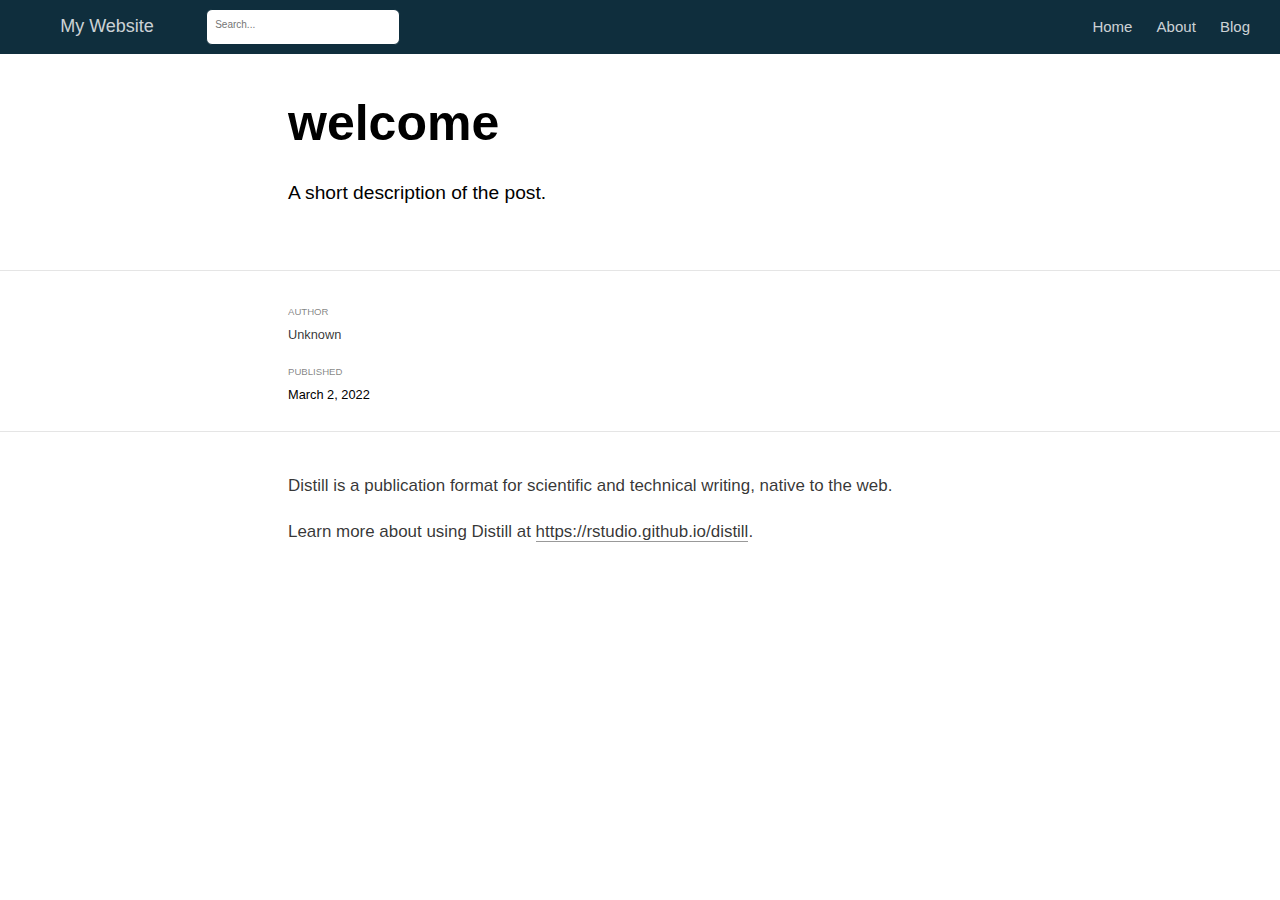
==== docs/posts/2022-03-02-welcome/index.html @ 7bece720 "Initial Commit" ====
<!DOCTYPE html>

<html xmlns="http://www.w3.org/1999/xhtml" lang="" xml:lang="">

<head>
  <meta charset="utf-8"/>
  <meta name="viewport" content="width=device-width, initial-scale=1"/>
  <meta http-equiv="X-UA-Compatible" content="IE=Edge,chrome=1"/>
  <meta name="generator" content="distill" />

  <style type="text/css">
  /* Hide doc at startup (prevent jankiness while JS renders/transforms) */
  body {
    visibility: hidden;
  }
  </style>

 <!--radix_placeholder_import_source-->
 <!--/radix_placeholder_import_source-->

<style type="text/css">code{white-space: pre;}</style>
<style type="text/css" data-origin="pandoc">
pre > code.sourceCode { white-space: pre; position: relative; }
pre > code.sourceCode > span { display: inline-block; line-height: 1.25; }
pre > code.sourceCode > span:empty { height: 1.2em; }
.sourceCode { overflow: visible; }
code.sourceCode > span { color: inherit; text-decoration: inherit; }
div.sourceCode { margin: 1em 0; }
pre.sourceCode { margin: 0; }
@media screen {
div.sourceCode { overflow: auto; }
}
@media print {
pre > code.sourceCode { white-space: pre-wrap; }
pre > code.sourceCode > span { text-indent: -5em; padding-left: 5em; }
}
pre.numberSource code
  { counter-reset: source-line 0; }
pre.numberSource code > span
  { position: relative; left: -4em; counter-increment: source-line; }
pre.numberSource code > span > a:first-child::before
  { content: counter(source-line);
    position: relative; left: -1em; text-align: right; vertical-align: baseline;
    border: none; display: inline-block;
    -webkit-touch-callout: none; -webkit-user-select: none;
    -khtml-user-select: none; -moz-user-select: none;
    -ms-user-select: none; user-select: none;
    padding: 0 4px; width: 4em;
    color: #aaaaaa;
  }
pre.numberSource { margin-left: 3em; border-left: 1px solid #aaaaaa;  padding-left: 4px; }
div.sourceCode
  {   }
@media screen {
pre > code.sourceCode > span > a:first-child::before { text-decoration: underline; }
}
code span.al { color: #ad0000; } /* Alert */
code span.an { color: #5e5e5e; } /* Annotation */
code span.at { } /* Attribute */
code span.bn { color: #ad0000; } /* BaseN */
code span.bu { } /* BuiltIn */
code span.cf { color: #007ba5; } /* ControlFlow */
code span.ch { color: #20794d; } /* Char */
code span.cn { color: #8f5902; } /* Constant */
code span.co { color: #5e5e5e; } /* Comment */
code span.cv { color: #5e5e5e; font-style: italic; } /* CommentVar */
code span.do { color: #5e5e5e; font-style: italic; } /* Documentation */
code span.dt { color: #ad0000; } /* DataType */
code span.dv { color: #ad0000; } /* DecVal */
code span.er { color: #ad0000; } /* Error */
code span.ex { } /* Extension */
code span.fl { color: #ad0000; } /* Float */
code span.fu { color: #4758ab; } /* Function */
code span.im { } /* Import */
code span.in { color: #5e5e5e; } /* Information */
code span.kw { color: #007ba5; } /* Keyword */
code span.op { color: #5e5e5e; } /* Operator */
code span.ot { color: #007ba5; } /* Other */
code span.pp { color: #ad0000; } /* Preprocessor */
code span.sc { color: #5e5e5e; } /* SpecialChar */
code span.ss { color: #20794d; } /* SpecialString */
code span.st { color: #20794d; } /* String */
code span.va { color: #111111; } /* Variable */
code span.vs { color: #20794d; } /* VerbatimString */
code span.wa { color: #5e5e5e; font-style: italic; } /* Warning */
</style>


  <!--radix_placeholder_meta_tags-->
<title>My Website: welcome</title>

<meta property="description" itemprop="description" content="A short description of the post."/>


<!--  https://schema.org/Article -->
<meta property="article:published" itemprop="datePublished" content="2022-03-02"/>
<meta property="article:created" itemprop="dateCreated" content="2022-03-02"/>
<meta name="article:author" content="Unknown"/>

<!--  https://developers.facebook.com/docs/sharing/webmasters#markup -->
<meta property="og:title" content="My Website: welcome"/>
<meta property="og:type" content="article"/>
<meta property="og:description" content="A short description of the post."/>
<meta property="og:locale" content="en_US"/>
<meta property="og:site_name" content="My Website"/>

<!--  https://dev.twitter.com/cards/types/summary -->
<meta property="twitter:card" content="summary"/>
<meta property="twitter:title" content="My Website: welcome"/>
<meta property="twitter:description" content="A short description of the post."/>

<!--/radix_placeholder_meta_tags-->
  <!--radix_placeholder_rmarkdown_metadata-->

<script type="text/json" id="radix-rmarkdown-metadata">
{"type":"list","attributes":{"names":{"type":"character","attributes":{},"value":["title","description","author","date","output"]}},"value":[{"type":"character","attributes":{},"value":["welcome"]},{"type":"character","attributes":{},"value":["A short description of the post."]},{"type":"list","attributes":{},"value":[{"type":"list","attributes":{"names":{"type":"character","attributes":{},"value":["name"]}},"value":[{"type":"character","attributes":{},"value":["Unknown"]}]}]},{"type":"character","attributes":{},"value":["2022-03-02"]},{"type":"list","attributes":{"names":{"type":"character","attributes":{},"value":["distill::distill_article"]}},"value":[{"type":"list","attributes":{"names":{"type":"character","attributes":{},"value":["self_contained"]}},"value":[{"type":"logical","attributes":{},"value":[false]}]}]}]}
</script>
<!--/radix_placeholder_rmarkdown_metadata-->
  
  <script type="text/json" id="radix-resource-manifest">
  {"type":"NULL"}
  </script>
  <!--radix_placeholder_navigation_in_header-->
<meta name="distill:offset" content="../.."/>

<script type="application/javascript">

  window.headroom_prevent_pin = false;

  window.document.addEventListener("DOMContentLoaded", function (event) {

    // initialize headroom for banner
    var header = $('header').get(0);
    var headerHeight = header.offsetHeight;
    var headroom = new Headroom(header, {
      tolerance: 5,
      onPin : function() {
        if (window.headroom_prevent_pin) {
          window.headroom_prevent_pin = false;
          headroom.unpin();
        }
      }
    });
    headroom.init();
    if(window.location.hash)
      headroom.unpin();
    $(header).addClass('headroom--transition');

    // offset scroll location for banner on hash change
    // (see: https://github.com/WickyNilliams/headroom.js/issues/38)
    window.addEventListener("hashchange", function(event) {
      window.scrollTo(0, window.pageYOffset - (headerHeight + 25));
    });

    // responsive menu
    $('.distill-site-header').each(function(i, val) {
      var topnav = $(this);
      var toggle = topnav.find('.nav-toggle');
      toggle.on('click', function() {
        topnav.toggleClass('responsive');
      });
    });

    // nav dropdowns
    $('.nav-dropbtn').click(function(e) {
      $(this).next('.nav-dropdown-content').toggleClass('nav-dropdown-active');
      $(this).parent().siblings('.nav-dropdown')
         .children('.nav-dropdown-content').removeClass('nav-dropdown-active');
    });
    $("body").click(function(e){
      $('.nav-dropdown-content').removeClass('nav-dropdown-active');
    });
    $(".nav-dropdown").click(function(e){
      e.stopPropagation();
    });
  });
</script>

<style type="text/css">

/* Theme (user-documented overrideables for nav appearance) */

.distill-site-nav {
  color: rgba(255, 255, 255, 0.8);
  background-color: #0F2E3D;
  font-size: 15px;
  font-weight: 300;
}

.distill-site-nav a {
  color: inherit;
  text-decoration: none;
}

.distill-site-nav a:hover {
  color: white;
}

@media print {
  .distill-site-nav {
    display: none;
  }
}

.distill-site-header {

}

.distill-site-footer {

}


/* Site Header */

.distill-site-header {
  width: 100%;
  box-sizing: border-box;
  z-index: 3;
}

.distill-site-header .nav-left {
  display: inline-block;
  margin-left: 8px;
}

@media screen and (max-width: 768px) {
  .distill-site-header .nav-left {
    margin-left: 0;
  }
}


.distill-site-header .nav-right {
  float: right;
  margin-right: 8px;
}

.distill-site-header a,
.distill-site-header .title {
  display: inline-block;
  text-align: center;
  padding: 14px 10px 14px 10px;
}

.distill-site-header .title {
  font-size: 18px;
  min-width: 150px;
}

.distill-site-header .logo {
  padding: 0;
}

.distill-site-header .logo img {
  display: none;
  max-height: 20px;
  width: auto;
  margin-bottom: -4px;
}

.distill-site-header .nav-image img {
  max-height: 18px;
  width: auto;
  display: inline-block;
  margin-bottom: -3px;
}



@media screen and (min-width: 1000px) {
  .distill-site-header .logo img {
    display: inline-block;
  }
  .distill-site-header .nav-left {
    margin-left: 20px;
  }
  .distill-site-header .nav-right {
    margin-right: 20px;
  }
  .distill-site-header .title {
    padding-left: 12px;
  }
}


.distill-site-header .nav-toggle {
  display: none;
}

.nav-dropdown {
  display: inline-block;
  position: relative;
}

.nav-dropdown .nav-dropbtn {
  border: none;
  outline: none;
  color: rgba(255, 255, 255, 0.8);
  padding: 16px 10px;
  background-color: transparent;
  font-family: inherit;
  font-size: inherit;
  font-weight: inherit;
  margin: 0;
  margin-top: 1px;
  z-index: 2;
}

.nav-dropdown-content {
  display: none;
  position: absolute;
  background-color: white;
  min-width: 200px;
  border: 1px solid rgba(0,0,0,0.15);
  border-radius: 4px;
  box-shadow: 0px 8px 16px 0px rgba(0,0,0,0.1);
  z-index: 1;
  margin-top: 2px;
  white-space: nowrap;
  padding-top: 4px;
  padding-bottom: 4px;
}

.nav-dropdown-content hr {
  margin-top: 4px;
  margin-bottom: 4px;
  border: none;
  border-bottom: 1px solid rgba(0, 0, 0, 0.1);
}

.nav-dropdown-active {
  display: block;
}

.nav-dropdown-content a, .nav-dropdown-content .nav-dropdown-header {
  color: black;
  padding: 6px 24px;
  text-decoration: none;
  display: block;
  text-align: left;
}

.nav-dropdown-content .nav-dropdown-header {
  display: block;
  padding: 5px 24px;
  padding-bottom: 0;
  text-transform: uppercase;
  font-size: 14px;
  color: #999999;
  white-space: nowrap;
}

.nav-dropdown:hover .nav-dropbtn {
  color: white;
}

.nav-dropdown-content a:hover {
  background-color: #ddd;
  color: black;
}

.nav-right .nav-dropdown-content {
  margin-left: -45%;
  right: 0;
}

@media screen and (max-width: 768px) {
  .distill-site-header a, .distill-site-header .nav-dropdown  {display: none;}
  .distill-site-header a.nav-toggle {
    float: right;
    display: block;
  }
  .distill-site-header .title {
    margin-left: 0;
  }
  .distill-site-header .nav-right {
    margin-right: 0;
  }
  .distill-site-header {
    overflow: hidden;
  }
  .nav-right .nav-dropdown-content {
    margin-left: 0;
  }
}


@media screen and (max-width: 768px) {
  .distill-site-header.responsive {position: relative; min-height: 500px; }
  .distill-site-header.responsive a.nav-toggle {
    position: absolute;
    right: 0;
    top: 0;
  }
  .distill-site-header.responsive a,
  .distill-site-header.responsive .nav-dropdown {
    display: block;
    text-align: left;
  }
  .distill-site-header.responsive .nav-left,
  .distill-site-header.responsive .nav-right {
    width: 100%;
  }
  .distill-site-header.responsive .nav-dropdown {float: none;}
  .distill-site-header.responsive .nav-dropdown-content {position: relative;}
  .distill-site-header.responsive .nav-dropdown .nav-dropbtn {
    display: block;
    width: 100%;
    text-align: left;
  }
}

/* Site Footer */

.distill-site-footer {
  width: 100%;
  overflow: hidden;
  box-sizing: border-box;
  z-index: 3;
  margin-top: 30px;
  padding-top: 30px;
  padding-bottom: 30px;
  text-align: center;
}

/* Headroom */

d-title {
  padding-top: 6rem;
}

@media print {
  d-title {
    padding-top: 4rem;
  }
}

.headroom {
  z-index: 1000;
  position: fixed;
  top: 0;
  left: 0;
  right: 0;
}

.headroom--transition {
  transition: all .4s ease-in-out;
}

.headroom--unpinned {
  top: -100px;
}

.headroom--pinned {
  top: 0;
}

/* adjust viewport for navbar height */
/* helps vertically center bootstrap (non-distill) content */
.min-vh-100 {
  min-height: calc(100vh - 100px) !important;
}

</style>

<script src="../../site_libs/jquery-3.6.0/jquery-3.6.0.min.js"></script>
<link href="../../site_libs/font-awesome-5.1.0/css/all.css" rel="stylesheet"/>
<link href="../../site_libs/font-awesome-5.1.0/css/v4-shims.css" rel="stylesheet"/>
<script src="../../site_libs/headroom-0.9.4/headroom.min.js"></script>
<script src="../../site_libs/autocomplete-0.37.1/autocomplete.min.js"></script>
<script src="../../site_libs/fuse-6.4.1/fuse.min.js"></script>

<script type="application/javascript">

function getMeta(metaName) {
  var metas = document.getElementsByTagName('meta');
  for (let i = 0; i < metas.length; i++) {
    if (metas[i].getAttribute('name') === metaName) {
      return metas[i].getAttribute('content');
    }
  }
  return '';
}

function offsetURL(url) {
  var offset = getMeta('distill:offset');
  return offset ? offset + '/' + url : url;
}

function createFuseIndex() {

  // create fuse index
  var options = {
    keys: [
      { name: 'title', weight: 20 },
      { name: 'categories', weight: 15 },
      { name: 'description', weight: 10 },
      { name: 'contents', weight: 5 },
    ],
    ignoreLocation: true,
    threshold: 0
  };
  var fuse = new window.Fuse([], options);

  // fetch the main search.json
  return fetch(offsetURL('search.json'))
    .then(function(response) {
      if (response.status == 200) {
        return response.json().then(function(json) {
          // index main articles
          json.articles.forEach(function(article) {
            fuse.add(article);
          });
          // download collections and index their articles
          return Promise.all(json.collections.map(function(collection) {
            return fetch(offsetURL(collection)).then(function(response) {
              if (response.status === 200) {
                return response.json().then(function(articles) {
                  articles.forEach(function(article) {
                    fuse.add(article);
                  });
                })
              } else {
                return Promise.reject(
                  new Error('Unexpected status from search index request: ' +
                            response.status)
                );
              }
            });
          })).then(function() {
            return fuse;
          });
        });

      } else {
        return Promise.reject(
          new Error('Unexpected status from search index request: ' +
                      response.status)
        );
      }
    });
}

window.document.addEventListener("DOMContentLoaded", function (event) {

  // get search element (bail if we don't have one)
  var searchEl = window.document.getElementById('distill-search');
  if (!searchEl)
    return;

  createFuseIndex()
    .then(function(fuse) {

      // make search box visible
      searchEl.classList.remove('hidden');

      // initialize autocomplete
      var options = {
        autoselect: true,
        hint: false,
        minLength: 2,
      };
      window.autocomplete(searchEl, options, [{
        source: function(query, callback) {
          const searchOptions = {
            isCaseSensitive: false,
            shouldSort: true,
            minMatchCharLength: 2,
            limit: 10,
          };
          var results = fuse.search(query, searchOptions);
          callback(results
            .map(function(result) { return result.item; })
          );
        },
        templates: {
          suggestion: function(suggestion) {
            var img = suggestion.preview && Object.keys(suggestion.preview).length > 0
              ? `<img src="${offsetURL(suggestion.preview)}"</img>`
              : '';
            var html = `
              <div class="search-item">
                <h3>${suggestion.title}</h3>
                <div class="search-item-description">
                  ${suggestion.description || ''}
                </div>
                <div class="search-item-preview">
                  ${img}
                </div>
              </div>
            `;
            return html;
          }
        }
      }]).on('autocomplete:selected', function(event, suggestion) {
        window.location.href = offsetURL(suggestion.path);
      });
      // remove inline display style on autocompleter (we want to
      // manage responsive display via css)
      $('.algolia-autocomplete').css("display", "");
    })
    .catch(function(error) {
      console.log(error);
    });

});

</script>

<style type="text/css">

.nav-search {
  font-size: x-small;
}

/* Algolioa Autocomplete */

.algolia-autocomplete {
  display: inline-block;
  margin-left: 10px;
  vertical-align: sub;
  background-color: white;
  color: black;
  padding: 6px;
  padding-top: 8px;
  padding-bottom: 0;
  border-radius: 6px;
  border: 1px #0F2E3D solid;
  width: 180px;
}


@media screen and (max-width: 768px) {
  .distill-site-nav .algolia-autocomplete {
    display: none;
    visibility: hidden;
  }
  .distill-site-nav.responsive .algolia-autocomplete {
    display: inline-block;
    visibility: visible;
  }
  .distill-site-nav.responsive .algolia-autocomplete .aa-dropdown-menu {
    margin-left: 0;
    width: 400px;
    max-height: 400px;
  }
}

.algolia-autocomplete .aa-input, .algolia-autocomplete .aa-hint {
  width: 90%;
  outline: none;
  border: none;
}

.algolia-autocomplete .aa-hint {
  color: #999;
}
.algolia-autocomplete .aa-dropdown-menu {
  width: 550px;
  max-height: 70vh;
  overflow-x: visible;
  overflow-y: scroll;
  padding: 5px;
  margin-top: 3px;
  margin-left: -150px;
  background-color: #fff;
  border-radius: 5px;
  border: 1px solid #999;
  border-top: none;
}

.algolia-autocomplete .aa-dropdown-menu .aa-suggestion {
  cursor: pointer;
  padding: 5px 4px;
  border-bottom: 1px solid #eee;
}

.algolia-autocomplete .aa-dropdown-menu .aa-suggestion:last-of-type {
  border-bottom: none;
  margin-bottom: 2px;
}

.algolia-autocomplete .aa-dropdown-menu .aa-suggestion .search-item {
  overflow: hidden;
  font-size: 0.8em;
  line-height: 1.4em;
}

.algolia-autocomplete .aa-dropdown-menu .aa-suggestion .search-item h3 {
  font-size: 1rem;
  margin-block-start: 0;
  margin-block-end: 5px;
}

.algolia-autocomplete .aa-dropdown-menu .aa-suggestion .search-item-description {
  display: inline-block;
  overflow: hidden;
  height: 2.8em;
  width: 80%;
  margin-right: 4%;
}

.algolia-autocomplete .aa-dropdown-menu .aa-suggestion .search-item-preview {
  display: inline-block;
  width: 15%;
}

.algolia-autocomplete .aa-dropdown-menu .aa-suggestion .search-item-preview img {
  height: 3em;
  width: auto;
  display: none;
}

.algolia-autocomplete .aa-dropdown-menu .aa-suggestion .search-item-preview img[src] {
  display: initial;
}

.algolia-autocomplete .aa-dropdown-menu .aa-suggestion.aa-cursor {
  background-color: #eee;
}
.algolia-autocomplete .aa-dropdown-menu .aa-suggestion em {
  font-weight: bold;
  font-style: normal;
}

</style>


<!--/radix_placeholder_navigation_in_header-->
  <!--radix_placeholder_distill-->

<style type="text/css">

body {
  background-color: white;
}

.pandoc-table {
  width: 100%;
}

.pandoc-table>caption {
  margin-bottom: 10px;
}

.pandoc-table th:not([align]) {
  text-align: left;
}

.pagedtable-footer {
  font-size: 15px;
}

d-byline .byline {
  grid-template-columns: 2fr 2fr;
}

d-byline .byline h3 {
  margin-block-start: 1.5em;
}

d-byline .byline .authors-affiliations h3 {
  margin-block-start: 0.5em;
}

.authors-affiliations .orcid-id {
  width: 16px;
  height:16px;
  margin-left: 4px;
  margin-right: 4px;
  vertical-align: middle;
  padding-bottom: 2px;
}

d-title .dt-tags {
  margin-top: 1em;
  grid-column: text;
}

.dt-tags .dt-tag {
  text-decoration: none;
  display: inline-block;
  color: rgba(0,0,0,0.6);
  padding: 0em 0.4em;
  margin-right: 0.5em;
  margin-bottom: 0.4em;
  font-size: 70%;
  border: 1px solid rgba(0,0,0,0.2);
  border-radius: 3px;
  text-transform: uppercase;
  font-weight: 500;
}

d-article table.gt_table td,
d-article table.gt_table th {
  border-bottom: none;
}

.html-widget {
  margin-bottom: 2.0em;
}

.l-screen-inset {
  padding-right: 16px;
}

.l-screen .caption {
  margin-left: 10px;
}

.shaded {
  background: rgb(247, 247, 247);
  padding-top: 20px;
  padding-bottom: 20px;
  border-top: 1px solid rgba(0, 0, 0, 0.1);
  border-bottom: 1px solid rgba(0, 0, 0, 0.1);
}

.shaded .html-widget {
  margin-bottom: 0;
  border: 1px solid rgba(0, 0, 0, 0.1);
}

.shaded .shaded-content {
  background: white;
}

.text-output {
  margin-top: 0;
  line-height: 1.5em;
}

.hidden {
  display: none !important;
}

d-article {
  padding-top: 2.5rem;
  padding-bottom: 30px;
}

d-appendix {
  padding-top: 30px;
}

d-article>p>img {
  width: 100%;
}

d-article h2 {
  margin: 1rem 0 1.5rem 0;
}

d-article h3 {
  margin-top: 1.5rem;
}

d-article iframe {
  border: 1px solid rgba(0, 0, 0, 0.1);
  margin-bottom: 2.0em;
  width: 100%;
}

/* Tweak code blocks */

d-article div.sourceCode code,
d-article pre code {
  font-family: Consolas, Monaco, 'Andale Mono', 'Ubuntu Mono', monospace;
}

d-article pre,
d-article div.sourceCode,
d-article div.sourceCode pre {
  overflow: auto;
}

d-article div.sourceCode {
  background-color: white;
}

d-article div.sourceCode pre {
  padding-left: 10px;
  font-size: 12px;
  border-left: 2px solid rgba(0,0,0,0.1);
}

d-article pre {
  font-size: 12px;
  color: black;
  background: none;
  margin-top: 0;
  text-align: left;
  white-space: pre;
  word-spacing: normal;
  word-break: normal;
  word-wrap: normal;
  line-height: 1.5;

  -moz-tab-size: 4;
  -o-tab-size: 4;
  tab-size: 4;

  -webkit-hyphens: none;
  -moz-hyphens: none;
  -ms-hyphens: none;
  hyphens: none;
}

d-article pre a {
  border-bottom: none;
}

d-article pre a:hover {
  border-bottom: none;
  text-decoration: underline;
}

d-article details {
  grid-column: text;
  margin-bottom: 0.8em;
}

@media(min-width: 768px) {

d-article pre,
d-article div.sourceCode,
d-article div.sourceCode pre {
  overflow: visible !important;
}

d-article div.sourceCode pre {
  padding-left: 18px;
  font-size: 14px;
}

d-article pre {
  font-size: 14px;
}

}

figure img.external {
  background: white;
  border: 1px solid rgba(0, 0, 0, 0.1);
  box-shadow: 0 1px 8px rgba(0, 0, 0, 0.1);
  padding: 18px;
  box-sizing: border-box;
}

/* CSS for d-contents */

.d-contents {
  grid-column: text;
  color: rgba(0,0,0,0.8);
  font-size: 0.9em;
  padding-bottom: 1em;
  margin-bottom: 1em;
  padding-bottom: 0.5em;
  margin-bottom: 1em;
  padding-left: 0.25em;
  justify-self: start;
}

@media(min-width: 1000px) {
  .d-contents.d-contents-float {
    height: 0;
    grid-column-start: 1;
    grid-column-end: 4;
    justify-self: center;
    padding-right: 3em;
    padding-left: 2em;
  }
}

.d-contents nav h3 {
  font-size: 18px;
  margin-top: 0;
  margin-bottom: 1em;
}

.d-contents li {
  list-style-type: none
}

.d-contents nav > ul {
  padding-left: 0;
}

.d-contents ul {
  padding-left: 1em
}

.d-contents nav ul li {
  margin-top: 0.6em;
  margin-bottom: 0.2em;
}

.d-contents nav a {
  font-size: 13px;
  border-bottom: none;
  text-decoration: none
  color: rgba(0, 0, 0, 0.8);
}

.d-contents nav a:hover {
  text-decoration: underline solid rgba(0, 0, 0, 0.6)
}

.d-contents nav > ul > li > a {
  font-weight: 600;
}

.d-contents nav > ul > li > ul {
  font-weight: inherit;
}

.d-contents nav > ul > li > ul > li {
  margin-top: 0.2em;
}


.d-contents nav ul {
  margin-top: 0;
  margin-bottom: 0.25em;
}

.d-article-with-toc h2:nth-child(2) {
  margin-top: 0;
}


/* Figure */

.figure {
  position: relative;
  margin-bottom: 2.5em;
  margin-top: 1.5em;
}

.figure img {
  width: 100%;
}

.figure .caption {
  color: rgba(0, 0, 0, 0.6);
  font-size: 12px;
  line-height: 1.5em;
}

.figure img.external {
  background: white;
  border: 1px solid rgba(0, 0, 0, 0.1);
  box-shadow: 0 1px 8px rgba(0, 0, 0, 0.1);
  padding: 18px;
  box-sizing: border-box;
}

.figure .caption a {
  color: rgba(0, 0, 0, 0.6);
}

.figure .caption b,
.figure .caption strong, {
  font-weight: 600;
  color: rgba(0, 0, 0, 1.0);
}

/* Citations */

d-article .citation {
  color: inherit;
  cursor: inherit;
}

div.hanging-indent{
  margin-left: 1em; text-indent: -1em;
}

/* Citation hover box */

.tippy-box[data-theme~=light-border] {
  background-color: rgba(250, 250, 250, 0.95);
}

.tippy-content > p {
  margin-bottom: 0;
  padding: 2px;
}


/* Tweak 1000px media break to show more text */

@media(min-width: 1000px) {
  .base-grid,
  distill-header,
  d-title,
  d-abstract,
  d-article,
  d-appendix,
  distill-appendix,
  d-byline,
  d-footnote-list,
  d-citation-list,
  distill-footer {
    grid-template-columns: [screen-start] 1fr [page-start kicker-start] 80px [middle-start] 50px [text-start kicker-end] 65px 65px 65px 65px 65px 65px 65px 65px [text-end gutter-start] 65px [middle-end] 65px [page-end gutter-end] 1fr [screen-end];
    grid-column-gap: 16px;
  }

  .grid {
    grid-column-gap: 16px;
  }

  d-article {
    font-size: 1.06rem;
    line-height: 1.7em;
  }
  figure .caption, .figure .caption, figure figcaption {
    font-size: 13px;
  }
}

@media(min-width: 1180px) {
  .base-grid,
  distill-header,
  d-title,
  d-abstract,
  d-article,
  d-appendix,
  distill-appendix,
  d-byline,
  d-footnote-list,
  d-citation-list,
  distill-footer {
    grid-template-columns: [screen-start] 1fr [page-start kicker-start] 60px [middle-start] 60px [text-start kicker-end] 60px 60px 60px 60px 60px 60px 60px 60px [text-end gutter-start] 60px [middle-end] 60px [page-end gutter-end] 1fr [screen-end];
    grid-column-gap: 32px;
  }

  .grid {
    grid-column-gap: 32px;
  }
}


/* Get the citation styles for the appendix (not auto-injected on render since
   we do our own rendering of the citation appendix) */

d-appendix .citation-appendix,
.d-appendix .citation-appendix {
  font-size: 11px;
  line-height: 15px;
  border-left: 1px solid rgba(0, 0, 0, 0.1);
  padding-left: 18px;
  border: 1px solid rgba(0,0,0,0.1);
  background: rgba(0, 0, 0, 0.02);
  padding: 10px 18px;
  border-radius: 3px;
  color: rgba(150, 150, 150, 1);
  overflow: hidden;
  margin-top: -12px;
  white-space: pre-wrap;
  word-wrap: break-word;
}

/* Include appendix styles here so they can be overridden */

d-appendix {
  contain: layout style;
  font-size: 0.8em;
  line-height: 1.7em;
  margin-top: 60px;
  margin-bottom: 0;
  border-top: 1px solid rgba(0, 0, 0, 0.1);
  color: rgba(0,0,0,0.5);
  padding-top: 60px;
  padding-bottom: 48px;
}

d-appendix h3 {
  grid-column: page-start / text-start;
  font-size: 15px;
  font-weight: 500;
  margin-top: 1em;
  margin-bottom: 0;
  color: rgba(0,0,0,0.65);
}

d-appendix h3 + * {
  margin-top: 1em;
}

d-appendix ol {
  padding: 0 0 0 15px;
}

@media (min-width: 768px) {
  d-appendix ol {
    padding: 0 0 0 30px;
    margin-left: -30px;
  }
}

d-appendix li {
  margin-bottom: 1em;
}

d-appendix a {
  color: rgba(0, 0, 0, 0.6);
}

d-appendix > * {
  grid-column: text;
}

d-appendix > d-footnote-list,
d-appendix > d-citation-list,
d-appendix > distill-appendix {
  grid-column: screen;
}

/* Include footnote styles here so they can be overridden */

d-footnote-list {
  contain: layout style;
}

d-footnote-list > * {
  grid-column: text;
}

d-footnote-list a.footnote-backlink {
  color: rgba(0,0,0,0.3);
  padding-left: 0.5em;
}



/* Anchor.js */

.anchorjs-link {
  /*transition: all .25s linear; */
  text-decoration: none;
  border-bottom: none;
}
*:hover > .anchorjs-link {
  margin-left: -1.125em !important;
  text-decoration: none;
  border-bottom: none;
}

/* Social footer */

.social_footer {
  margin-top: 30px;
  margin-bottom: 0;
  color: rgba(0,0,0,0.67);
}

.disqus-comments {
  margin-right: 30px;
}

.disqus-comment-count {
  border-bottom: 1px solid rgba(0, 0, 0, 0.4);
  cursor: pointer;
}

#disqus_thread {
  margin-top: 30px;
}

.article-sharing a {
  border-bottom: none;
  margin-right: 8px;
}

.article-sharing a:hover {
  border-bottom: none;
}

.sidebar-section.subscribe {
  font-size: 12px;
  line-height: 1.6em;
}

.subscribe p {
  margin-bottom: 0.5em;
}


.article-footer .subscribe {
  font-size: 15px;
  margin-top: 45px;
}


.sidebar-section.custom {
  font-size: 12px;
  line-height: 1.6em;
}

.custom p {
  margin-bottom: 0.5em;
}

/* Styles for listing layout (hide title) */
.layout-listing d-title, .layout-listing .d-title {
  display: none;
}

/* Styles for posts lists (not auto-injected) */


.posts-with-sidebar {
  padding-left: 45px;
  padding-right: 45px;
}

.posts-list .description h2,
.posts-list .description p {
  font-family: -apple-system, BlinkMacSystemFont, "Segoe UI", Roboto, Oxygen, Ubuntu, Cantarell, "Fira Sans", "Droid Sans", "Helvetica Neue", Arial, sans-serif;
}

.posts-list .description h2 {
  font-weight: 700;
  border-bottom: none;
  padding-bottom: 0;
}

.posts-list h2.post-tag {
  border-bottom: 1px solid rgba(0, 0, 0, 0.2);
  padding-bottom: 12px;
}
.posts-list {
  margin-top: 60px;
  margin-bottom: 24px;
}

.posts-list .post-preview {
  text-decoration: none;
  overflow: hidden;
  display: block;
  border-bottom: 1px solid rgba(0, 0, 0, 0.1);
  padding: 24px 0;
}

.post-preview-last {
  border-bottom: none !important;
}

.posts-list .posts-list-caption {
  grid-column: screen;
  font-weight: 400;
}

.posts-list .post-preview h2 {
  margin: 0 0 6px 0;
  line-height: 1.2em;
  font-style: normal;
  font-size: 24px;
}

.posts-list .post-preview p {
  margin: 0 0 12px 0;
  line-height: 1.4em;
  font-size: 16px;
}

.posts-list .post-preview .thumbnail {
  box-sizing: border-box;
  margin-bottom: 24px;
  position: relative;
  max-width: 500px;
}
.posts-list .post-preview img {
  width: 100%;
  display: block;
}

.posts-list .metadata {
  font-size: 12px;
  line-height: 1.4em;
  margin-bottom: 18px;
}

.posts-list .metadata > * {
  display: inline-block;
}

.posts-list .metadata .publishedDate {
  margin-right: 2em;
}

.posts-list .metadata .dt-authors {
  display: block;
  margin-top: 0.3em;
  margin-right: 2em;
}

.posts-list .dt-tags {
  display: block;
  line-height: 1em;
}

.posts-list .dt-tags .dt-tag {
  display: inline-block;
  color: rgba(0,0,0,0.6);
  padding: 0.3em 0.4em;
  margin-right: 0.2em;
  margin-bottom: 0.4em;
  font-size: 60%;
  border: 1px solid rgba(0,0,0,0.2);
  border-radius: 3px;
  text-transform: uppercase;
  font-weight: 500;
}

.posts-list img {
  opacity: 1;
}

.posts-list img[data-src] {
  opacity: 0;
}

.posts-more {
  clear: both;
}


.posts-sidebar {
  font-size: 16px;
}

.posts-sidebar h3 {
  font-size: 16px;
  margin-top: 0;
  margin-bottom: 0.5em;
  font-weight: 400;
  text-transform: uppercase;
}

.sidebar-section {
  margin-bottom: 30px;
}

.categories ul {
  list-style-type: none;
  margin: 0;
  padding: 0;
}

.categories li {
  color: rgba(0, 0, 0, 0.8);
  margin-bottom: 0;
}

.categories li>a {
  border-bottom: none;
}

.categories li>a:hover {
  border-bottom: 1px solid rgba(0, 0, 0, 0.4);
}

.categories .active {
  font-weight: 600;
}

.categories .category-count {
  color: rgba(0, 0, 0, 0.4);
}


@media(min-width: 768px) {
  .posts-list .post-preview h2 {
    font-size: 26px;
  }
  .posts-list .post-preview .thumbnail {
    float: right;
    width: 30%;
    margin-bottom: 0;
  }
  .posts-list .post-preview .description {
    float: left;
    width: 45%;
  }
  .posts-list .post-preview .metadata {
    float: left;
    width: 20%;
    margin-top: 8px;
  }
  .posts-list .post-preview p {
    margin: 0 0 12px 0;
    line-height: 1.5em;
    font-size: 16px;
  }
  .posts-with-sidebar .posts-list {
    float: left;
    width: 75%;
  }
  .posts-with-sidebar .posts-sidebar {
    float: right;
    width: 20%;
    margin-top: 60px;
    padding-top: 24px;
    padding-bottom: 24px;
  }
}


/* Improve display for browsers without grid (IE/Edge <= 15) */

.downlevel {
  line-height: 1.6em;
  font-family: -apple-system, BlinkMacSystemFont, "Segoe UI", Roboto, Oxygen, Ubuntu, Cantarell, "Fira Sans", "Droid Sans", "Helvetica Neue", Arial, sans-serif;
  margin: 0;
}

.downlevel .d-title {
  padding-top: 6rem;
  padding-bottom: 1.5rem;
}

.downlevel .d-title h1 {
  font-size: 50px;
  font-weight: 700;
  line-height: 1.1em;
  margin: 0 0 0.5rem;
}

.downlevel .d-title p {
  font-weight: 300;
  font-size: 1.2rem;
  line-height: 1.55em;
  margin-top: 0;
}

.downlevel .d-byline {
  padding-top: 0.8em;
  padding-bottom: 0.8em;
  font-size: 0.8rem;
  line-height: 1.8em;
}

.downlevel .section-separator {
  border: none;
  border-top: 1px solid rgba(0, 0, 0, 0.1);
}

.downlevel .d-article {
  font-size: 1.06rem;
  line-height: 1.7em;
  padding-top: 1rem;
  padding-bottom: 2rem;
}


.downlevel .d-appendix {
  padding-left: 0;
  padding-right: 0;
  max-width: none;
  font-size: 0.8em;
  line-height: 1.7em;
  margin-bottom: 0;
  color: rgba(0,0,0,0.5);
  padding-top: 40px;
  padding-bottom: 48px;
}

.downlevel .footnotes ol {
  padding-left: 13px;
}

.downlevel .base-grid,
.downlevel .distill-header,
.downlevel .d-title,
.downlevel .d-abstract,
.downlevel .d-article,
.downlevel .d-appendix,
.downlevel .distill-appendix,
.downlevel .d-byline,
.downlevel .d-footnote-list,
.downlevel .d-citation-list,
.downlevel .distill-footer,
.downlevel .appendix-bottom,
.downlevel .posts-container {
  padding-left: 40px;
  padding-right: 40px;
}

@media(min-width: 768px) {
  .downlevel .base-grid,
  .downlevel .distill-header,
  .downlevel .d-title,
  .downlevel .d-abstract,
  .downlevel .d-article,
  .downlevel .d-appendix,
  .downlevel .distill-appendix,
  .downlevel .d-byline,
  .downlevel .d-footnote-list,
  .downlevel .d-citation-list,
  .downlevel .distill-footer,
  .downlevel .appendix-bottom,
  .downlevel .posts-container {
  padding-left: 150px;
  padding-right: 150px;
  max-width: 900px;
}
}

.downlevel pre code {
  display: block;
  border-left: 2px solid rgba(0, 0, 0, .1);
  padding: 0 0 0 20px;
  font-size: 14px;
}

.downlevel code, .downlevel pre {
  color: black;
  background: none;
  font-family: Consolas, Monaco, 'Andale Mono', 'Ubuntu Mono', monospace;
  text-align: left;
  white-space: pre;
  word-spacing: normal;
  word-break: normal;
  word-wrap: normal;
  line-height: 1.5;

  -moz-tab-size: 4;
  -o-tab-size: 4;
  tab-size: 4;

  -webkit-hyphens: none;
  -moz-hyphens: none;
  -ms-hyphens: none;
  hyphens: none;
}

.downlevel .posts-list .post-preview {
  color: inherit;
}



</style>

<script type="application/javascript">

function is_downlevel_browser() {
  if (bowser.isUnsupportedBrowser({ msie: "12", msedge: "16"},
                                 window.navigator.userAgent)) {
    return true;
  } else {
    return window.load_distill_framework === undefined;
  }
}

// show body when load is complete
function on_load_complete() {

  // add anchors
  if (window.anchors) {
    window.anchors.options.placement = 'left';
    window.anchors.add('d-article > h2, d-article > h3, d-article > h4, d-article > h5');
  }


  // set body to visible
  document.body.style.visibility = 'visible';

  // force redraw for leaflet widgets
  if (window.HTMLWidgets) {
    var maps = window.HTMLWidgets.findAll(".leaflet");
    $.each(maps, function(i, el) {
      var map = this.getMap();
      map.invalidateSize();
      map.eachLayer(function(layer) {
        if (layer instanceof L.TileLayer)
          layer.redraw();
      });
    });
  }

  // trigger 'shown' so htmlwidgets resize
  $('d-article').trigger('shown');
}

function init_distill() {

  init_common();

  // create front matter
  var front_matter = $('<d-front-matter></d-front-matter>');
  $('#distill-front-matter').wrap(front_matter);

  // create d-title
  $('.d-title').changeElementType('d-title');

  // create d-byline
  var byline = $('<d-byline></d-byline>');
  $('.d-byline').replaceWith(byline);

  // create d-article
  var article = $('<d-article></d-article>');
  $('.d-article').wrap(article).children().unwrap();

  // move posts container into article
  $('.posts-container').appendTo($('d-article'));

  // create d-appendix
  $('.d-appendix').changeElementType('d-appendix');

  // flag indicating that we have appendix items
  var appendix = $('.appendix-bottom').children('h3').length > 0;

  // replace footnotes with <d-footnote>
  $('.footnote-ref').each(function(i, val) {
    appendix = true;
    var href = $(this).attr('href');
    var id = href.replace('#', '');
    var fn = $('#' + id);
    var fn_p = $('#' + id + '>p');
    fn_p.find('.footnote-back').remove();
    var text = fn_p.html();
    var dtfn = $('<d-footnote></d-footnote>');
    dtfn.html(text);
    $(this).replaceWith(dtfn);
  });
  // remove footnotes
  $('.footnotes').remove();

  // move refs into #references-listing
  $('#references-listing').replaceWith($('#refs'));

  $('h1.appendix, h2.appendix').each(function(i, val) {
    $(this).changeElementType('h3');
  });
  $('h3.appendix').each(function(i, val) {
    var id = $(this).attr('id');
    $('.d-contents a[href="#' + id + '"]').parent().remove();
    appendix = true;
    $(this).nextUntil($('h1, h2, h3')).addBack().appendTo($('d-appendix'));
  });

  // show d-appendix if we have appendix content
  $("d-appendix").css('display', appendix ? 'grid' : 'none');

  // localize layout chunks to just output
  $('.layout-chunk').each(function(i, val) {

    // capture layout
    var layout = $(this).attr('data-layout');

    // apply layout to markdown level block elements
    var elements = $(this).children().not('details, div.sourceCode, pre, script');
    elements.each(function(i, el) {
      var layout_div = $('<div class="' + layout + '"></div>');
      if (layout_div.hasClass('shaded')) {
        var shaded_content = $('<div class="shaded-content"></div>');
        $(this).wrap(shaded_content);
        $(this).parent().wrap(layout_div);
      } else {
        $(this).wrap(layout_div);
      }
    });


    // unwrap the layout-chunk div
    $(this).children().unwrap();
  });

  // remove code block used to force  highlighting css
  $('.distill-force-highlighting-css').parent().remove();

  // remove empty line numbers inserted by pandoc when using a
  // custom syntax highlighting theme
  $('code.sourceCode a:empty').remove();

  // load distill framework
  load_distill_framework();

  // wait for window.distillRunlevel == 4 to do post processing
  function distill_post_process() {

    if (!window.distillRunlevel || window.distillRunlevel < 4)
      return;

    // hide author/affiliations entirely if we have no authors
    var front_matter = JSON.parse($("#distill-front-matter").html());
    var have_authors = front_matter.authors && front_matter.authors.length > 0;
    if (!have_authors)
      $('d-byline').addClass('hidden');

    // article with toc class
    $('.d-contents').parent().addClass('d-article-with-toc');

    // strip links that point to #
    $('.authors-affiliations').find('a[href="#"]').removeAttr('href');

    // add orcid ids
    $('.authors-affiliations').find('.author').each(function(i, el) {
      var orcid_id = front_matter.authors[i].orcidID;
      if (orcid_id) {
        var a = $('<a></a>');
        a.attr('href', 'https://orcid.org/' + orcid_id);
        var img = $('<img></img>');
        img.addClass('orcid-id');
        img.attr('alt', 'ORCID ID');
        img.attr('src','[data-uri]');
        a.append(img);
        $(this).append(a);
      }
    });

    // hide elements of author/affiliations grid that have no value
    function hide_byline_column(caption) {
      $('d-byline').find('h3:contains("' + caption + '")').parent().css('visibility', 'hidden');
    }

    // affiliations
    var have_affiliations = false;
    for (var i = 0; i<front_matter.authors.length; ++i) {
      var author = front_matter.authors[i];
      if (author.affiliation !== "&nbsp;") {
        have_affiliations = true;
        break;
      }
    }
    if (!have_affiliations)
      $('d-byline').find('h3:contains("Affiliations")').css('visibility', 'hidden');

    // published date
    if (!front_matter.publishedDate)
      hide_byline_column("Published");

    // document object identifier
    var doi = $('d-byline').find('h3:contains("DOI")');
    var doi_p = doi.next().empty();
    if (!front_matter.doi) {
      // if we have a citation and valid citationText then link to that
      if ($('#citation').length > 0 && front_matter.citationText) {
        doi.html('Citation');
        $('<a href="#citation"></a>')
          .text(front_matter.citationText)
          .appendTo(doi_p);
      } else {
        hide_byline_column("DOI");
      }
    } else {
      $('<a></a>')
         .attr('href', "https://doi.org/" + front_matter.doi)
         .html(front_matter.doi)
         .appendTo(doi_p);
    }

     // change plural form of authors/affiliations
    if (front_matter.authors.length === 1) {
      var grid = $('.authors-affiliations');
      grid.children('h3:contains("Authors")').text('Author');
      grid.children('h3:contains("Affiliations")').text('Affiliation');
    }

    // remove d-appendix and d-footnote-list local styles
    $('d-appendix > style:first-child').remove();
    $('d-footnote-list > style:first-child').remove();

    // move appendix-bottom entries to the bottom
    $('.appendix-bottom').appendTo('d-appendix').children().unwrap();
    $('.appendix-bottom').remove();

    // hoverable references
    $('span.citation[data-cites]').each(function() {
      var refs = $(this).attr('data-cites').split(" ");
      var refHtml = refs.map(function(ref) {
        return "<p>" + $('#ref-' + ref).html() + "</p>";
      }).join("\n");
      window.tippy(this, {
        allowHTML: true,
        content: refHtml,
        maxWidth: 500,
        interactive: true,
        interactiveBorder: 10,
        theme: 'light-border',
        placement: 'bottom-start'
      });
    });

    // clear polling timer
    clearInterval(tid);

    // show body now that everything is ready
    on_load_complete();
  }

  var tid = setInterval(distill_post_process, 50);
  distill_post_process();

}

function init_downlevel() {

  init_common();

   // insert hr after d-title
  $('.d-title').after($('<hr class="section-separator"/>'));

  // check if we have authors
  var front_matter = JSON.parse($("#distill-front-matter").html());
  var have_authors = front_matter.authors && front_matter.authors.length > 0;

  // manage byline/border
  if (!have_authors)
    $('.d-byline').remove();
  $('.d-byline').after($('<hr class="section-separator"/>'));
  $('.d-byline a').remove();

  // remove toc
  $('.d-contents').remove();

  // move appendix elements
  $('h1.appendix, h2.appendix').each(function(i, val) {
    $(this).changeElementType('h3');
  });
  $('h3.appendix').each(function(i, val) {
    $(this).nextUntil($('h1, h2, h3')).addBack().appendTo($('.d-appendix'));
  });


  // inject headers into references and footnotes
  var refs_header = $('<h3></h3>');
  refs_header.text('References');
  $('#refs').prepend(refs_header);

  var footnotes_header = $('<h3></h3');
  footnotes_header.text('Footnotes');
  $('.footnotes').children('hr').first().replaceWith(footnotes_header);

  // move appendix-bottom entries to the bottom
  $('.appendix-bottom').appendTo('.d-appendix').children().unwrap();
  $('.appendix-bottom').remove();

  // remove appendix if it's empty
  if ($('.d-appendix').children().length === 0)
    $('.d-appendix').remove();

  // prepend separator above appendix
  $('.d-appendix').before($('<hr class="section-separator" style="clear: both"/>'));

  // trim code
  $('pre>code').each(function(i, val) {
    $(this).html($.trim($(this).html()));
  });

  // move posts-container right before article
  $('.posts-container').insertBefore($('.d-article'));

  $('body').addClass('downlevel');

  on_load_complete();
}


function init_common() {

  // jquery plugin to change element types
  (function($) {
    $.fn.changeElementType = function(newType) {
      var attrs = {};

      $.each(this[0].attributes, function(idx, attr) {
        attrs[attr.nodeName] = attr.nodeValue;
      });

      this.replaceWith(function() {
        return $("<" + newType + "/>", attrs).append($(this).contents());
      });
    };
  })(jQuery);

  // prevent underline for linked images
  $('a > img').parent().css({'border-bottom' : 'none'});

  // mark non-body figures created by knitr chunks as 100% width
  $('.layout-chunk').each(function(i, val) {
    var figures = $(this).find('img, .html-widget');
    if ($(this).attr('data-layout') !== "l-body") {
      figures.css('width', '100%');
    } else {
      figures.css('max-width', '100%');
      figures.filter("[width]").each(function(i, val) {
        var fig = $(this);
        fig.css('width', fig.attr('width') + 'px');
      });

    }
  });

  // auto-append index.html to post-preview links in file: protocol
  // and in rstudio ide preview
  $('.post-preview').each(function(i, val) {
    if (window.location.protocol === "file:")
      $(this).attr('href', $(this).attr('href') + "index.html");
  });

  // get rid of index.html references in header
  if (window.location.protocol !== "file:") {
    $('.distill-site-header a[href]').each(function(i,val) {
      $(this).attr('href', $(this).attr('href').replace("index.html", "./"));
    });
  }

  // add class to pandoc style tables
  $('tr.header').parent('thead').parent('table').addClass('pandoc-table');
  $('.kable-table').children('table').addClass('pandoc-table');

  // add figcaption style to table captions
  $('caption').parent('table').addClass("figcaption");

  // initialize posts list
  if (window.init_posts_list)
    window.init_posts_list();

  // implmement disqus comment link
  $('.disqus-comment-count').click(function() {
    window.headroom_prevent_pin = true;
    $('#disqus_thread').toggleClass('hidden');
    if (!$('#disqus_thread').hasClass('hidden')) {
      var offset = $(this).offset();
      $(window).resize();
      $('html, body').animate({
        scrollTop: offset.top - 35
      });
    }
  });
}

document.addEventListener('DOMContentLoaded', function() {
  if (is_downlevel_browser())
    init_downlevel();
  else
    window.addEventListener('WebComponentsReady', init_distill);
});

</script>

<!--/radix_placeholder_distill-->
  <script src="../../site_libs/header-attrs-2.11/header-attrs.js"></script>
  <script src="../../site_libs/jquery-3.6.0/jquery-3.6.0.min.js"></script>
  <script src="../../site_libs/popper-2.6.0/popper.min.js"></script>
  <link href="../../site_libs/tippy-6.2.7/tippy.css" rel="stylesheet" />
  <link href="../../site_libs/tippy-6.2.7/tippy-light-border.css" rel="stylesheet" />
  <script src="../../site_libs/tippy-6.2.7/tippy.umd.min.js"></script>
  <script src="../../site_libs/anchor-4.2.2/anchor.min.js"></script>
  <script src="../../site_libs/bowser-1.9.3/bowser.min.js"></script>
  <script src="../../site_libs/webcomponents-2.0.0/webcomponents.js"></script>
  <script src="../../site_libs/distill-2.2.21/template.v2.js"></script>
  <!--radix_placeholder_site_in_header-->
<!--/radix_placeholder_site_in_header-->


</head>

<body>

<!--radix_placeholder_front_matter-->

<script id="distill-front-matter" type="text/json">
{"title":"welcome","description":"A short description of the post.","authors":[{"author":"Unknown","authorURL":"#","affiliation":"&nbsp;","affiliationURL":"#","orcidID":""}],"publishedDate":"2022-03-02T00:00:00.000-08:00","citationText":"Unknown, 2022"}
</script>

<!--/radix_placeholder_front_matter-->
<!--radix_placeholder_navigation_before_body-->
<header class="header header--fixed" role="banner">
<nav class="distill-site-nav distill-site-header">
<div class="nav-left">
<a href="../../index.html" class="title">My Website</a>
<input id="distill-search" class="nav-search hidden" type="text" placeholder="Search..."/>
</div>
<div class="nav-right">
<a href="../../index.html">Home</a>
<a href="../../about.html">About</a>
<a href="../../blog.html">Blog</a>
<a href="javascript:void(0);" class="nav-toggle">&#9776;</a>
</div>
</nav>
</header>
<!--/radix_placeholder_navigation_before_body-->
<!--radix_placeholder_site_before_body-->
<!--/radix_placeholder_site_before_body-->

<div class="d-title">
<h1>welcome</h1>
<!--radix_placeholder_categories-->
<!--/radix_placeholder_categories-->
<p><p>A short description of the post.</p></p>
</div>

<div class="d-byline">
  Unknown  
  
<br/>2022-03-02
</div>

<div class="d-article">
<p>Distill is a publication format for scientific and technical writing, native to the web.</p>
<p>Learn more about using Distill at <a href="https://rstudio.github.io/distill" class="uri">https://rstudio.github.io/distill</a>.</p>
<div class="sourceCode" id="cb1"><pre class="sourceCode r distill-force-highlighting-css"><code class="sourceCode r"></code></pre></div>
<!--radix_placeholder_article_footer-->
<!--/radix_placeholder_article_footer-->
</div>

<div class="d-appendix">
</div>


<!--radix_placeholder_site_after_body-->
<!--/radix_placeholder_site_after_body-->
<!--radix_placeholder_appendices-->
<div class="appendix-bottom"></div>
<!--/radix_placeholder_appendices-->
<!--radix_placeholder_navigation_after_body-->
<!--/radix_placeholder_navigation_after_body-->

</body>

</html>
---- docs/site_libs/font-awesome-5.1.0/css/all.css ----
/*!
 * Font Awesome Free 5.1.0 by @fontawesome - https://fontawesome.com
 * License - https://fontawesome.com/license (Icons: CC BY 4.0, Fonts: SIL OFL 1.1, Code: MIT License)
 */
.fa,.fab,.fal,.far,.fas{-moz-osx-font-smoothing:grayscale;-webkit-font-smoothing:antialiased;display:inline-block;font-style:normal;font-variant:normal;text-rendering:auto;line-height:1}.fa-lg{font-size:1.33333em;line-height:.75em;vertical-align:-.0667em}.fa-xs{font-size:.75em}.fa-sm{font-size:.875em}.fa-1x{font-size:1em}.fa-2x{font-size:2em}.fa-3x{font-size:3em}.fa-4x{font-size:4em}.fa-5x{font-size:5em}.fa-6x{font-size:6em}.fa-7x{font-size:7em}.fa-8x{font-size:8em}.fa-9x{font-size:9em}.fa-10x{font-size:10em}.fa-fw{text-align:center;width:1.25em}.fa-ul{list-style-type:none;margin-left:2.5em;padding-left:0}.fa-ul>li{position:relative}.fa-li{left:-2em;position:absolute;text-align:center;width:2em;line-height:inherit}.fa-border{border:.08em solid #eee;border-radius:.1em;padding:.2em .25em .15em}.fa-pull-left{float:left}.fa-pull-right{float:right}.fa.fa-pull-left,.fab.fa-pull-left,.fal.fa-pull-left,.far.fa-pull-left,.fas.fa-pull-left{margin-right:.3em}.fa.fa-pull-right,.fab.fa-pull-right,.fal.fa-pull-right,.far.fa-pull-right,.fas.fa-pull-right{margin-left:.3em}.fa-spin{animation:a 2s infinite linear}.fa-pulse{animation:a 1s infinite steps(8)}@keyframes a{0%{transform:rotate(0deg)}to{transform:rotate(1turn)}}.fa-rotate-90{-ms-filter:"progid:DXImageTransform.Microsoft.BasicImage(rotation=1)";transform:rotate(90deg)}.fa-rotate-180{-ms-filter:"progid:DXImageTransform.Microsoft.BasicImage(rotation=2)";transform:rotate(180deg)}.fa-rotate-270{-ms-filter:"progid:DXImageTransform.Microsoft.BasicImage(rotation=3)";transform:rotate(270deg)}.fa-flip-horizontal{-ms-filter:"progid:DXImageTransform.Microsoft.BasicImage(rotation=0, mirror=1)";transform:scaleX(-1)}.fa-flip-vertical{transform:scaleY(-1)}.fa-flip-horizontal.fa-flip-vertical,.fa-flip-vertical{-ms-filter:"progid:DXImageTransform.Microsoft.BasicImage(rotation=2, mirror=1)"}.fa-flip-horizontal.fa-flip-vertical{transform:scale(-1)}:root .fa-flip-horizontal,:root .fa-flip-vertical,:root .fa-rotate-90,:root .fa-rotate-180,:root .fa-rotate-270{-webkit-filter:none;filter:none}.fa-stack{display:inline-block;height:2em;line-height:2em;position:relative;vertical-align:middle;width:2em}.fa-stack-1x,.fa-stack-2x{left:0;position:absolute;text-align:center;width:100%}.fa-stack-1x{line-height:inherit}.fa-stack-2x{font-size:2em}.fa-inverse{color:#fff}.fa-500px:before{content:"\f26e"}.fa-accessible-icon:before{content:"\f368"}.fa-accusoft:before{content:"\f369"}.fa-address-book:before{content:"\f2b9"}.fa-address-card:before{content:"\f2bb"}.fa-adjust:before{content:"\f042"}.fa-adn:before{content:"\f170"}.fa-adversal:before{content:"\f36a"}.fa-affiliatetheme:before{content:"\f36b"}.fa-algolia:before{content:"\f36c"}.fa-align-center:before{content:"\f037"}.fa-align-justify:before{content:"\f039"}.fa-align-left:before{content:"\f036"}.fa-align-right:before{content:"\f038"}.fa-allergies:before{content:"\f461"}.fa-amazon:before{content:"\f270"}.fa-amazon-pay:before{content:"\f42c"}.fa-ambulance:before{content:"\f0f9"}.fa-american-sign-language-interpreting:before{content:"\f2a3"}.fa-amilia:before{content:"\f36d"}.fa-anchor:before{content:"\f13d"}.fa-android:before{content:"\f17b"}.fa-angellist:before{content:"\f209"}.fa-angle-double-down:before{content:"\f103"}.fa-angle-double-left:before{content:"\f100"}.fa-angle-double-right:before{content:"\f101"}.fa-angle-double-up:before{content:"\f102"}.fa-angle-down:before{content:"\f107"}.fa-angle-left:before{content:"\f104"}.fa-angle-right:before{content:"\f105"}.fa-angle-up:before{content:"\f106"}.fa-angry:before{content:"\f556"}.fa-angrycreative:before{content:"\f36e"}.fa-angular:before{content:"\f420"}.fa-app-store:before{content:"\f36f"}.fa-app-store-ios:before{content:"\f370"}.fa-apper:before{content:"\f371"}.fa-apple:before{content:"\f179"}.fa-apple-pay:before{content:"\f415"}.fa-archive:before{content:"\f187"}.fa-archway:before{content:"\f557"}.fa-arrow-alt-circle-down:before{content:"\f358"}.fa-arrow-alt-circle-left:before{content:"\f359"}.fa-arrow-alt-circle-right:before{content:"\f35a"}.fa-arrow-alt-circle-up:before{content:"\f35b"}.fa-arrow-circle-down:before{content:"\f0ab"}.fa-arrow-circle-left:before{content:"\f0a8"}.fa-arrow-circle-right:before{content:"\f0a9"}.fa-arrow-circle-up:before{content:"\f0aa"}.fa-arrow-down:before{content:"\f063"}.fa-arrow-left:before{content:"\f060"}.fa-arrow-right:before{content:"\f061"}.fa-arrow-up:before{content:"\f062"}.fa-arrows-alt:before{content:"\f0b2"}.fa-arrows-alt-h:before{content:"\f337"}.fa-arrows-alt-v:before{content:"\f338"}.fa-assistive-listening-systems:before{content:"\f2a2"}.fa-asterisk:before{content:"\f069"}.fa-asymmetrik:before{content:"\f372"}.fa-at:before{content:"\f1fa"}.fa-atlas:before{content:"\f558"}.fa-audible:before{content:"\f373"}.fa-audio-description:before{content:"\f29e"}.fa-autoprefixer:before{content:"\f41c"}.fa-avianex:before{content:"\f374"}.fa-aviato:before{content:"\f421"}.fa-award:before{content:"\f559"}.fa-aws:before{content:"\f375"}.fa-backspace:before{content:"\f55a"}.fa-backward:before{content:"\f04a"}.fa-balance-scale:before{content:"\f24e"}.fa-ban:before{content:"\f05e"}.fa-band-aid:before{content:"\f462"}.fa-bandcamp:before{content:"\f2d5"}.fa-barcode:before{content:"\f02a"}.fa-bars:before{content:"\f0c9"}.fa-baseball-ball:before{content:"\f433"}.fa-basketball-ball:before{content:"\f434"}.fa-bath:before{content:"\f2cd"}.fa-battery-empty:before{content:"\f244"}.fa-battery-full:before{content:"\f240"}.fa-battery-half:before{content:"\f242"}.fa-battery-quarter:before{content:"\f243"}.fa-battery-three-quarters:before{content:"\f241"}.fa-bed:before{content:"\f236"}.fa-beer:before{content:"\f0fc"}.fa-behance:before{content:"\f1b4"}.fa-behance-square:before{content:"\f1b5"}.fa-bell:before{content:"\f0f3"}.fa-bell-slash:before{content:"\f1f6"}.fa-bezier-curve:before{content:"\f55b"}.fa-bicycle:before{content:"\f206"}.fa-bimobject:before{content:"\f378"}.fa-binoculars:before{content:"\f1e5"}.fa-birthday-cake:before{content:"\f1fd"}.fa-bitbucket:before{content:"\f171"}.fa-bitcoin:before{content:"\f379"}.fa-bity:before{content:"\f37a"}.fa-black-tie:before{content:"\f27e"}.fa-blackberry:before{content:"\f37b"}.fa-blender:before{content:"\f517"}.fa-blind:before{content:"\f29d"}.fa-blogger:before{content:"\f37c"}.fa-blogger-b:before{content:"\f37d"}.fa-bluetooth:before{content:"\f293"}.fa-bluetooth-b:before{content:"\f294"}.fa-bold:before{content:"\f032"}.fa-bolt:before{content:"\f0e7"}.fa-bomb:before{content:"\f1e2"}.fa-bong:before{content:"\f55c"}.fa-book:before{content:"\f02d"}.fa-book-open:before{content:"\f518"}.fa-bookmark:before{content:"\f02e"}.fa-bowling-ball:before{content:"\f436"}.fa-box:before{content:"\f466"}.fa-box-open:before{content:"\f49e"}.fa-boxes:before{content:"\f468"}.fa-braille:before{content:"\f2a1"}.fa-briefcase:before{content:"\f0b1"}.fa-briefcase-medical:before{content:"\f469"}.fa-broadcast-tower:before{content:"\f519"}.fa-broom:before{content:"\f51a"}.fa-brush:before{content:"\f55d"}.fa-btc:before{content:"\f15a"}.fa-bug:before{content:"\f188"}.fa-building:before{content:"\f1ad"}.fa-bullhorn:before{content:"\f0a1"}.fa-bullseye:before{content:"\f140"}.fa-burn:before{content:"\f46a"}.fa-buromobelexperte:before{content:"\f37f"}.fa-bus:before{content:"\f207"}.fa-bus-alt:before{content:"\f55e"}.fa-buysellads:before{content:"\f20d"}.fa-calculator:before{content:"\f1ec"}.fa-calendar:before{content:"\f133"}.fa-calendar-alt:before{content:"\f073"}.fa-calendar-check:before{content:"\f274"}.fa-calendar-minus:before{content:"\f272"}.fa-calendar-plus:before{content:"\f271"}.fa-calendar-times:before{content:"\f273"}.fa-camera:before{content:"\f030"}.fa-camera-retro:before{content:"\f083"}.fa-cannabis:before{content:"\f55f"}.fa-capsules:before{content:"\f46b"}.fa-car:before{content:"\f1b9"}.fa-caret-down:before{content:"\f0d7"}.fa-caret-left:before{content:"\f0d9"}.fa-caret-right:before{content:"\f0da"}.fa-caret-square-down:before{content:"\f150"}.fa-caret-square-left:before{content:"\f191"}.fa-caret-square-right:before{content:"\f152"}.fa-caret-square-up:before{content:"\f151"}.fa-caret-up:before{content:"\f0d8"}.fa-cart-arrow-down:before{content:"\f218"}.fa-cart-plus:before{content:"\f217"}.fa-cc-amazon-pay:before{content:"\f42d"}.fa-cc-amex:before{content:"\f1f3"}.fa-cc-apple-pay:before{content:"\f416"}.fa-cc-diners-club:before{content:"\f24c"}.fa-cc-discover:before{content:"\f1f2"}.fa-cc-jcb:before{content:"\f24b"}.fa-cc-mastercard:before{content:"\f1f1"}.fa-cc-paypal:before{content:"\f1f4"}.fa-cc-stripe:before{content:"\f1f5"}.fa-cc-visa:before{content:"\f1f0"}.fa-centercode:before{content:"\f380"}.fa-certificate:before{content:"\f0a3"}.fa-chalkboard:before{content:"\f51b"}.fa-chalkboard-teacher:before{content:"\f51c"}.fa-chart-area:before{content:"\f1fe"}.fa-chart-bar:before{content:"\f080"}.fa-chart-line:before{content:"\f201"}.fa-chart-pie:before{content:"\f200"}.fa-check:before{content:"\f00c"}.fa-check-circle:before{content:"\f058"}.fa-check-double:before{content:"\f560"}.fa-check-square:before{content:"\f14a"}.fa-chess:before{content:"\f439"}.fa-chess-bishop:before{content:"\f43a"}.fa-chess-board:before{content:"\f43c"}.fa-chess-king:before{content:"\f43f"}.fa-chess-knight:before{content:"\f441"}.fa-chess-pawn:before{content:"\f443"}.fa-chess-queen:before{content:"\f445"}.fa-chess-rook:before{content:"\f447"}.fa-chevron-circle-down:before{content:"\f13a"}.fa-chevron-circle-left:before{content:"\f137"}.fa-chevron-circle-right:before{content:"\f138"}.fa-chevron-circle-up:before{content:"\f139"}.fa-chevron-down:before{content:"\f078"}.fa-chevron-left:before{content:"\f053"}.fa-chevron-right:before{content:"\f054"}.fa-chevron-up:before{content:"\f077"}.fa-child:before{content:"\f1ae"}.fa-chrome:before{content:"\f268"}.fa-church:before{content:"\f51d"}.fa-circle:before{content:"\f111"}.fa-circle-notch:before{content:"\f1ce"}.fa-clipboard:before{content:"\f328"}.fa-clipboard-check:before{content:"\f46c"}.fa-clipboard-list:before{content:"\f46d"}.fa-clock:before{content:"\f017"}.fa-clone:before{content:"\f24d"}.fa-closed-captioning:before{content:"\f20a"}.fa-cloud:before{content:"\f0c2"}.fa-cloud-download-alt:before{content:"\f381"}.fa-cloud-upload-alt:before{content:"\f382"}.fa-cloudscale:before{content:"\f383"}.fa-cloudsmith:before{content:"\f384"}.fa-cloudversify:before{content:"\f385"}.fa-cocktail:before{content:"\f561"}.fa-code:before{content:"\f121"}.fa-code-branch:before{content:"\f126"}.fa-codepen:before{content:"\f1cb"}.fa-codiepie:before{content:"\f284"}.fa-coffee:before{content:"\f0f4"}.fa-cog:before{content:"\f013"}.fa-cogs:before{content:"\f085"}.fa-coins:before{content:"\f51e"}.fa-columns:before{content:"\f0db"}.fa-comment:before{content:"\f075"}.fa-comment-alt:before{content:"\f27a"}.fa-comment-dots:before{content:"\f4ad"}.fa-comment-slash:before{content:"\f4b3"}.fa-comments:before{content:"\f086"}.fa-compact-disc:before{content:"\f51f"}.fa-compass:before{content:"\f14e"}.fa-compress:before{content:"\f066"}.fa-concierge-bell:before{content:"\f562"}.fa-connectdevelop:before{content:"\f20e"}.fa-contao:before{content:"\f26d"}.fa-cookie:before{content:"\f563"}.fa-cookie-bite:before{content:"\f564"}.fa-copy:before{content:"\f0c5"}.fa-copyright:before{content:"\f1f9"}.fa-couch:before{content:"\f4b8"}.fa-cpanel:before{content:"\f388"}.fa-creative-commons:before{content:"\f25e"}.fa-creative-commons-by:before{content:"\f4e7"}.fa-creative-commons-nc:before{content:"\f4e8"}.fa-creative-commons-nc-eu:before{content:"\f4e9"}.fa-creative-commons-nc-jp:before{content:"\f4ea"}.fa-creative-commons-nd:before{content:"\f4eb"}.fa-creative-commons-pd:before{content:"\f4ec"}.fa-creative-commons-pd-alt:before{content:"\f4ed"}.fa-creative-commons-remix:before{content:"\f4ee"}.fa-creative-commons-sa:before{content:"\f4ef"}.fa-creative-commons-sampling:before{content:"\f4f0"}.fa-creative-commons-sampling-plus:before{content:"\f4f1"}.fa-creative-commons-share:before{content:"\f4f2"}.fa-credit-card:before{content:"\f09d"}.fa-crop:before{content:"\f125"}.fa-crop-alt:before{content:"\f565"}.fa-crosshairs:before{content:"\f05b"}.fa-crow:before{content:"\f520"}.fa-crown:before{content:"\f521"}.fa-css3:before{content:"\f13c"}.fa-css3-alt:before{content:"\f38b"}.fa-cube:before{content:"\f1b2"}.fa-cubes:before{content:"\f1b3"}.fa-cut:before{content:"\f0c4"}.fa-cuttlefish:before{content:"\f38c"}.fa-d-and-d:before{content:"\f38d"}.fa-dashcube:before{content:"\f210"}.fa-database:before{content:"\f1c0"}.fa-deaf:before{content:"\f2a4"}.fa-delicious:before{content:"\f1a5"}.fa-deploydog:before{content:"\f38e"}.fa-deskpro:before{content:"\f38f"}.fa-desktop:before{content:"\f108"}.fa-deviantart:before{content:"\f1bd"}.fa-diagnoses:before{content:"\f470"}.fa-dice:before{content:"\f522"}.fa-dice-five:before{content:"\f523"}.fa-dice-four:before{content:"\f524"}.fa-dice-one:before{content:"\f525"}.fa-dice-six:before{content:"\f526"}.fa-dice-three:before{content:"\f527"}.fa-dice-two:before{content:"\f528"}.fa-digg:before{content:"\f1a6"}.fa-digital-ocean:before{content:"\f391"}.fa-digital-tachograph:before{content:"\f566"}.fa-discord:before{content:"\f392"}.fa-discourse:before{content:"\f393"}.fa-divide:before{content:"\f529"}.fa-dizzy:before{content:"\f567"}.fa-dna:before{content:"\f471"}.fa-dochub:before{content:"\f394"}.fa-docker:before{content:"\f395"}.fa-dollar-sign:before{content:"\f155"}.fa-dolly:before{content:"\f472"}.fa-dolly-flatbed:before{content:"\f474"}.fa-donate:before{content:"\f4b9"}.fa-door-closed:before{content:"\f52a"}.fa-door-open:before{content:"\f52b"}.fa-dot-circle:before{content:"\f192"}.fa-dove:before{content:"\f4ba"}.fa-download:before{content:"\f019"}.fa-draft2digital:before{content:"\f396"}.fa-drafting-compass:before{content:"\f568"}.fa-dribbble:before{content:"\f17d"}.fa-dribbble-square:before{content:"\f397"}.fa-dropbox:before{content:"\f16b"}.fa-drum:before{content:"\f569"}.fa-drum-steelpan:before{content:"\f56a"}.fa-drupal:before{content:"\f1a9"}.fa-dumbbell:before{content:"\f44b"}.fa-dyalog:before{content:"\f399"}.fa-earlybirds:before{content:"\f39a"}.fa-ebay:before{content:"\f4f4"}.fa-edge:before{content:"\f282"}.fa-edit:before{content:"\f044"}.fa-eject:before{content:"\f052"}.fa-elementor:before{content:"\f430"}.fa-ellipsis-h:before{content:"\f141"}.fa-ellipsis-v:before{content:"\f142"}.fa-ember:before{content:"\f423"}.fa-empire:before{content:"\f1d1"}.fa-envelope:before{content:"\f0e0"}.fa-envelope-open:before{content:"\f2b6"}.fa-envelope-square:before{content:"\f199"}.fa-envira:before{content:"\f299"}.fa-equals:before{content:"\f52c"}.fa-eraser:before{content:"\f12d"}.fa-erlang:before{content:"\f39d"}.fa-ethereum:before{content:"\f42e"}.fa-etsy:before{content:"\f2d7"}.fa-euro-sign:before{content:"\f153"}.fa-exchange-alt:before{content:"\f362"}.fa-exclamation:before{content:"\f12a"}.fa-exclamation-circle:before{content:"\f06a"}.fa-exclamation-triangle:before{content:"\f071"}.fa-expand:before{content:"\f065"}.fa-expand-arrows-alt:before{content:"\f31e"}.fa-expeditedssl:before{content:"\f23e"}.fa-external-link-alt:before{content:"\f35d"}.fa-external-link-square-alt:before{content:"\f360"}.fa-eye:before{content:"\f06e"}.fa-eye-dropper:before{content:"\f1fb"}.fa-eye-slash:before{content:"\f070"}.fa-facebook:before{content:"\f09a"}.fa-facebook-f:before{content:"\f39e"}.fa-facebook-messenger:before{content:"\f39f"}.fa-facebook-square:before{content:"\f082"}.fa-fast-backward:before{content:"\f049"}.fa-fast-forward:before{content:"\f050"}.fa-fax:before{content:"\f1ac"}.fa-feather:before{content:"\f52d"}.fa-feather-alt:before{content:"\f56b"}.fa-female:before{content:"\f182"}.fa-fighter-jet:before{content:"\f0fb"}.fa-file:before{content:"\f15b"}.fa-file-alt:before{content:"\f15c"}.fa-file-archive:before{content:"\f1c6"}.fa-file-audio:before{content:"\f1c7"}.fa-file-code:before{content:"\f1c9"}.fa-file-contract:before{content:"\f56c"}.fa-file-download:before{content:"\f56d"}.fa-file-excel:before{content:"\f1c3"}.fa-file-export:before{content:"\f56e"}.fa-file-image:before{content:"\f1c5"}.fa-file-import:before{content:"\f56f"}.fa-file-invoice:before{content:"\f570"}.fa-file-invoice-dollar:before{content:"\f571"}.fa-file-medical:before{content:"\f477"}.fa-file-medical-alt:before{content:"\f478"}.fa-file-pdf:before{content:"\f1c1"}.fa-file-powerpoint:before{content:"\f1c4"}.fa-file-prescription:before{content:"\f572"}.fa-file-signature:before{content:"\f573"}.fa-file-upload:before{content:"\f574"}.fa-file-video:before{content:"\f1c8"}.fa-file-word:before{content:"\f1c2"}.fa-fill:before{content:"\f575"}.fa-fill-drip:before{content:"\f576"}.fa-film:before{content:"\f008"}.fa-filter:before{content:"\f0b0"}.fa-fingerprint:before{content:"\f577"}.fa-fire:before{content:"\f06d"}.fa-fire-extinguisher:before{content:"\f134"}.fa-firefox:before{content:"\f269"}.fa-first-aid:before{content:"\f479"}.fa-first-order:before{content:"\f2b0"}.fa-first-order-alt:before{content:"\f50a"}.fa-firstdraft:before{content:"\f3a1"}.fa-fish:before{content:"\f578"}.fa-flag:before{content:"\f024"}.fa-flag-checkered:before{content:"\f11e"}.fa-flask:before{content:"\f0c3"}.fa-flickr:before{content:"\f16e"}.fa-flipboard:before{content:"\f44d"}.fa-flushed:before{content:"\f579"}.fa-fly:before{content:"\f417"}.fa-folder:before{content:"\f07b"}.fa-folder-open:before{content:"\f07c"}.fa-font:before{content:"\f031"}.fa-font-awesome:before{content:"\f2b4"}.fa-font-awesome-alt:before{content:"\f35c"}.fa-font-awesome-flag:before{content:"\f425"}.fa-font-awesome-logo-full:before{content:"\f4e6"}.fa-fonticons:before{content:"\f280"}.fa-fonticons-fi:before{content:"\f3a2"}.fa-football-ball:before{content:"\f44e"}.fa-fort-awesome:before{content:"\f286"}.fa-fort-awesome-alt:before{content:"\f3a3"}.fa-forumbee:before{content:"\f211"}.fa-forward:before{content:"\f04e"}.fa-foursquare:before{content:"\f180"}.fa-free-code-camp:before{content:"\f2c5"}.fa-freebsd:before{content:"\f3a4"}.fa-frog:before{content:"\f52e"}.fa-frown:before{content:"\f119"}.fa-frown-open:before{content:"\f57a"}.fa-fulcrum:before{content:"\f50b"}.fa-futbol:before{content:"\f1e3"}.fa-galactic-republic:before{content:"\f50c"}.fa-galactic-senate:before{content:"\f50d"}.fa-gamepad:before{content:"\f11b"}.fa-gas-pump:before{content:"\f52f"}.fa-gavel:before{content:"\f0e3"}.fa-gem:before{content:"\f3a5"}.fa-genderless:before{content:"\f22d"}.fa-get-pocket:before{content:"\f265"}.fa-gg:before{content:"\f260"}.fa-gg-circle:before{content:"\f261"}.fa-gift:before{content:"\f06b"}.fa-git:before{content:"\f1d3"}.fa-git-square:before{content:"\f1d2"}.fa-github:before{content:"\f09b"}.fa-github-alt:before{content:"\f113"}.fa-github-square:before{content:"\f092"}.fa-gitkraken:before{content:"\f3a6"}.fa-gitlab:before{content:"\f296"}.fa-gitter:before{content:"\f426"}.fa-glass-martini:before{content:"\f000"}.fa-glass-martini-alt:before{content:"\f57b"}.fa-glasses:before{content:"\f530"}.fa-glide:before{content:"\f2a5"}.fa-glide-g:before{content:"\f2a6"}.fa-globe:before{content:"\f0ac"}.fa-globe-africa:before{content:"\f57c"}.fa-globe-americas:before{content:"\f57d"}.fa-globe-asia:before{content:"\f57e"}.fa-gofore:before{content:"\f3a7"}.fa-golf-ball:before{content:"\f450"}.fa-goodreads:before{content:"\f3a8"}.fa-goodreads-g:before{content:"\f3a9"}.fa-google:before{content:"\f1a0"}.fa-google-drive:before{content:"\f3aa"}.fa-google-play:before{content:"\f3ab"}.fa-google-plus:before{content:"\f2b3"}.fa-google-plus-g:before{content:"\f0d5"}.fa-google-plus-square:before{content:"\f0d4"}.fa-google-wallet:before{content:"\f1ee"}.fa-graduation-cap:before{content:"\f19d"}.fa-gratipay:before{content:"\f184"}.fa-grav:before{content:"\f2d6"}.fa-greater-than:before{content:"\f531"}.fa-greater-than-equal:before{content:"\f532"}.fa-grimace:before{content:"\f57f"}.fa-grin:before{content:"\f580"}.fa-grin-alt:before{content:"\f581"}.fa-grin-beam:before{content:"\f582"}.fa-grin-beam-sweat:before{content:"\f583"}.fa-grin-hearts:before{content:"\f584"}.fa-grin-squint:before{content:"\f585"}.fa-grin-squint-tears:before{content:"\f586"}.fa-grin-stars:before{content:"\f587"}.fa-grin-tears:before{content:"\f588"}.fa-grin-tongue:before{content:"\f589"}.fa-grin-tongue-squint:before{content:"\f58a"}.fa-grin-tongue-wink:before{content:"\f58b"}.fa-grin-wink:before{content:"\f58c"}.fa-grip-horizontal:before{content:"\f58d"}.fa-grip-vertical:before{content:"\f58e"}.fa-gripfire:before{content:"\f3ac"}.fa-grunt:before{content:"\f3ad"}.fa-gulp:before{content:"\f3ae"}.fa-h-square:before{content:"\f0fd"}.fa-hacker-news:before{content:"\f1d4"}.fa-hacker-news-square:before{content:"\f3af"}.fa-hand-holding:before{content:"\f4bd"}.fa-hand-holding-heart:before{content:"\f4be"}.fa-hand-holding-usd:before{content:"\f4c0"}.fa-hand-lizard:before{content:"\f258"}.fa-hand-paper:before{content:"\f256"}.fa-hand-peace:before{content:"\f25b"}.fa-hand-point-down:before{content:"\f0a7"}.fa-hand-point-left:before{content:"\f0a5"}.fa-hand-point-right:before{content:"\f0a4"}.fa-hand-point-up:before{content:"\f0a6"}.fa-hand-pointer:before{content:"\f25a"}.fa-hand-rock:before{content:"\f255"}.fa-hand-scissors:before{content:"\f257"}.fa-hand-spock:before{content:"\f259"}.fa-hands:before{content:"\f4c2"}.fa-hands-helping:before{content:"\f4c4"}.fa-handshake:before{content:"\f2b5"}.fa-hashtag:before{content:"\f292"}.fa-hdd:before{content:"\f0a0"}.fa-heading:before{content:"\f1dc"}.fa-headphones:before{content:"\f025"}.fa-headphones-alt:before{content:"\f58f"}.fa-headset:before{content:"\f590"}.fa-heart:before{content:"\f004"}.fa-heartbeat:before{content:"\f21e"}.fa-helicopter:before{content:"\f533"}.fa-highlighter:before{content:"\f591"}.fa-hips:before{content:"\f452"}.fa-hire-a-helper:before{content:"\f3b0"}.fa-history:before{content:"\f1da"}.fa-hockey-puck:before{content:"\f453"}.fa-home:before{content:"\f015"}.fa-hooli:before{content:"\f427"}.fa-hornbill:before{content:"\f592"}.fa-hospital:before{content:"\f0f8"}.fa-hospital-alt:before{content:"\f47d"}.fa-hospital-symbol:before{content:"\f47e"}.fa-hot-tub:before{content:"\f593"}.fa-hotel:before{content:"\f594"}.fa-hotjar:before{content:"\f3b1"}.fa-hourglass:before{content:"\f254"}.fa-hourglass-end:before{content:"\f253"}.fa-hourglass-half:before{content:"\f252"}.fa-hourglass-start:before{content:"\f251"}.fa-houzz:before{content:"\f27c"}.fa-html5:before{content:"\f13b"}.fa-hubspot:before{content:"\f3b2"}.fa-i-cursor:before{content:"\f246"}.fa-id-badge:before{content:"\f2c1"}.fa-id-card:before{content:"\f2c2"}.fa-id-card-alt:before{content:"\f47f"}.fa-image:before{content:"\f03e"}.fa-images:before{content:"\f302"}.fa-imdb:before{content:"\f2d8"}.fa-inbox:before{content:"\f01c"}.fa-indent:before{content:"\f03c"}.fa-industry:before{content:"\f275"}.fa-infinity:before{content:"\f534"}.fa-info:before{content:"\f129"}.fa-info-circle:before{content:"\f05a"}.fa-instagram:before{content:"\f16d"}.fa-internet-explorer:before{content:"\f26b"}.fa-ioxhost:before{content:"\f208"}.fa-italic:before{content:"\f033"}.fa-itunes:before{content:"\f3b4"}.fa-itunes-note:before{content:"\f3b5"}.fa-java:before{content:"\f4e4"}.fa-jedi-order:before{content:"\f50e"}.fa-jenkins:before{content:"\f3b6"}.fa-joget:before{content:"\f3b7"}.fa-joint:before{content:"\f595"}.fa-joomla:before{content:"\f1aa"}.fa-js:before{content:"\f3b8"}.fa-js-square:before{content:"\f3b9"}.fa-jsfiddle:before{content:"\f1cc"}.fa-key:before{content:"\f084"}.fa-keybase:before{content:"\f4f5"}.fa-keyboard:before{content:"\f11c"}.fa-keycdn:before{content:"\f3ba"}.fa-kickstarter:before{content:"\f3bb"}.fa-kickstarter-k:before{content:"\f3bc"}.fa-kiss:before{content:"\f596"}.fa-kiss-beam:before{content:"\f597"}.fa-kiss-wink-heart:before{content:"\f598"}.fa-kiwi-bird:before{content:"\f535"}.fa-korvue:before{content:"\f42f"}.fa-language:before{content:"\f1ab"}.fa-laptop:before{content:"\f109"}.fa-laravel:before{content:"\f3bd"}.fa-lastfm:before{content:"\f202"}.fa-lastfm-square:before{content:"\f203"}.fa-laugh:before{content:"\f599"}.fa-laugh-beam:before{content:"\f59a"}.fa-laugh-squint:before{content:"\f59b"}.fa-laugh-wink:before{content:"\f59c"}.fa-leaf:before{content:"\f06c"}.fa-leanpub:before{content:"\f212"}.fa-lemon:before{content:"\f094"}.fa-less:before{content:"\f41d"}.fa-less-than:before{content:"\f536"}.fa-less-than-equal:before{content:"\f537"}.fa-level-down-alt:before{content:"\f3be"}.fa-level-up-alt:before{content:"\f3bf"}.fa-life-ring:before{content:"\f1cd"}.fa-lightbulb:before{content:"\f0eb"}.fa-line:before{content:"\f3c0"}.fa-link:before{content:"\f0c1"}.fa-linkedin:before{content:"\f08c"}.fa-linkedin-in:before{content:"\f0e1"}.fa-linode:before{content:"\f2b8"}.fa-linux:before{content:"\f17c"}.fa-lira-sign:before{content:"\f195"}.fa-list:before{content:"\f03a"}.fa-list-alt:before{content:"\f022"}.fa-list-ol:before{content:"\f0cb"}.fa-list-ul:before{content:"\f0ca"}.fa-location-arrow:before{content:"\f124"}.fa-lock:before{content:"\f023"}.fa-lock-open:before{content:"\f3c1"}.fa-long-arrow-alt-down:before{content:"\f309"}.fa-long-arrow-alt-left:before{content:"\f30a"}.fa-long-arrow-alt-right:before{content:"\f30b"}.fa-long-arrow-alt-up:before{content:"\f30c"}.fa-low-vision:before{content:"\f2a8"}.fa-luggage-cart:before{content:"\f59d"}.fa-lyft:before{content:"\f3c3"}.fa-magento:before{content:"\f3c4"}.fa-magic:before{content:"\f0d0"}.fa-magnet:before{content:"\f076"}.fa-mailchimp:before{content:"\f59e"}.fa-male:before{content:"\f183"}.fa-mandalorian:before{content:"\f50f"}.fa-map:before{content:"\f279"}.fa-map-marked:before{content:"\f59f"}.fa-map-marked-alt:before{content:"\f5a0"}.fa-map-marker:before{content:"\f041"}.fa-map-marker-alt:before{content:"\f3c5"}.fa-map-pin:before{content:"\f276"}.fa-map-signs:before{content:"\f277"}.fa-marker:before{content:"\f5a1"}.fa-mars:before{content:"\f222"}.fa-mars-double:before{content:"\f227"}.fa-mars-stroke:before{content:"\f229"}.fa-mars-stroke-h:before{content:"\f22b"}.fa-mars-stroke-v:before{content:"\f22a"}.fa-mastodon:before{content:"\f4f6"}.fa-maxcdn:before{content:"\f136"}.fa-medal:before{content:"\f5a2"}.fa-medapps:before{content:"\f3c6"}.fa-medium:before{content:"\f23a"}.fa-medium-m:before{content:"\f3c7"}.fa-medkit:before{content:"\f0fa"}.fa-medrt:before{content:"\f3c8"}.fa-meetup:before{content:"\f2e0"}.fa-megaport:before{content:"\f5a3"}.fa-meh:before{content:"\f11a"}.fa-meh-blank:before{content:"\f5a4"}.fa-meh-rolling-eyes:before{content:"\f5a5"}.fa-memory:before{content:"\f538"}.fa-mercury:before{content:"\f223"}.fa-microchip:before{content:"\f2db"}.fa-microphone:before{content:"\f130"}.fa-microphone-alt:before{content:"\f3c9"}.fa-microphone-alt-slash:before{content:"\f539"}.fa-microphone-slash:before{content:"\f131"}.fa-microsoft:before{content:"\f3ca"}.fa-minus:before{content:"\f068"}.fa-minus-circle:before{content:"\f056"}.fa-minus-square:before{content:"\f146"}.fa-mix:before{content:"\f3cb"}.fa-mixcloud:before{content:"\f289"}.fa-mizuni:before{content:"\f3cc"}.fa-mobile:before{content:"\f10b"}.fa-mobile-alt:before{content:"\f3cd"}.fa-modx:before{content:"\f285"}.fa-monero:before{content:"\f3d0"}.fa-money-bill:before{content:"\f0d6"}.fa-money-bill-alt:before{content:"\f3d1"}.fa-money-bill-wave:before{content:"\f53a"}.fa-money-bill-wave-alt:before{content:"\f53b"}.fa-money-check:before{content:"\f53c"}.fa-money-check-alt:before{content:"\f53d"}.fa-monument:before{content:"\f5a6"}.fa-moon:before{content:"\f186"}.fa-mortar-pestle:before{content:"\f5a7"}.fa-motorcycle:before{content:"\f21c"}.fa-mouse-pointer:before{content:"\f245"}.fa-music:before{content:"\f001"}.fa-napster:before{content:"\f3d2"}.fa-neuter:before{content:"\f22c"}.fa-newspaper:before{content:"\f1ea"}.fa-nimblr:before{content:"\f5a8"}.fa-nintendo-switch:before{content:"\f418"}.fa-node:before{content:"\f419"}.fa-node-js:before{content:"\f3d3"}.fa-not-equal:before{content:"\f53e"}.fa-notes-medical:before{content:"\f481"}.fa-npm:before{content:"\f3d4"}.fa-ns8:before{content:"\f3d5"}.fa-nutritionix:before{content:"\f3d6"}.fa-object-group:before{content:"\f247"}.fa-object-ungroup:before{content:"\f248"}.fa-odnoklassniki:before{content:"\f263"}.fa-odnoklassniki-square:before{content:"\f264"}.fa-old-republic:before{content:"\f510"}.fa-opencart:before{content:"\f23d"}.fa-openid:before{content:"\f19b"}.fa-opera:before{content:"\f26a"}.fa-optin-monster:before{content:"\f23c"}.fa-osi:before{content:"\f41a"}.fa-outdent:before{content:"\f03b"}.fa-page4:before{content:"\f3d7"}.fa-pagelines:before{content:"\f18c"}.fa-paint-brush:before{content:"\f1fc"}.fa-paint-roller:before{content:"\f5aa"}.fa-palette:before{content:"\f53f"}.fa-palfed:before{content:"\f3d8"}.fa-pallet:before{content:"\f482"}.fa-paper-plane:before{content:"\f1d8"}.fa-paperclip:before{content:"\f0c6"}.fa-parachute-box:before{content:"\f4cd"}.fa-paragraph:before{content:"\f1dd"}.fa-parking:before{content:"\f540"}.fa-passport:before{content:"\f5ab"}.fa-paste:before{content:"\f0ea"}.fa-patreon:before{content:"\f3d9"}.fa-pause:before{content:"\f04c"}.fa-pause-circle:before{content:"\f28b"}.fa-paw:before{content:"\f1b0"}.fa-paypal:before{content:"\f1ed"}.fa-pen:before{content:"\f304"}.fa-pen-alt:before{content:"\f305"}.fa-pen-fancy:before{content:"\f5ac"}.fa-pen-nib:before{content:"\f5ad"}.fa-pen-square:before{content:"\f14b"}.fa-pencil-alt:before{content:"\f303"}.fa-pencil-ruler:before{content:"\f5ae"}.fa-people-carry:before{content:"\f4ce"}.fa-percent:before{content:"\f295"}.fa-percentage:before{content:"\f541"}.fa-periscope:before{content:"\f3da"}.fa-phabricator:before{content:"\f3db"}.fa-phoenix-framework:before{content:"\f3dc"}.fa-phoenix-squadron:before{content:"\f511"}.fa-phone:before{content:"\f095"}.fa-phone-slash:before{content:"\f3dd"}.fa-phone-square:before{content:"\f098"}.fa-phone-volume:before{content:"\f2a0"}.fa-php:before{content:"\f457"}.fa-pied-piper:before{content:"\f2ae"}.fa-pied-piper-alt:before{content:"\f1a8"}.fa-pied-piper-hat:before{content:"\f4e5"}.fa-pied-piper-pp:before{content:"\f1a7"}.fa-piggy-bank:before{content:"\f4d3"}.fa-pills:before{content:"\f484"}.fa-pinterest:before{content:"\f0d2"}.fa-pinterest-p:before{content:"\f231"}.fa-pinterest-square:before{content:"\f0d3"}.fa-plane:before{content:"\f072"}.fa-plane-arrival:before{content:"\f5af"}.fa-plane-departure:before{content:"\f5b0"}.fa-play:before{content:"\f04b"}.fa-play-circle:before{content:"\f144"}.fa-playstation:before{content:"\f3df"}.fa-plug:before{content:"\f1e6"}.fa-plus:before{content:"\f067"}.fa-plus-circle:before{content:"\f055"}.fa-plus-square:before{content:"\f0fe"}.fa-podcast:before{content:"\f2ce"}.fa-poo:before{content:"\f2fe"}.fa-portrait:before{content:"\f3e0"}.fa-pound-sign:before{content:"\f154"}.fa-power-off:before{content:"\f011"}.fa-prescription:before{content:"\f5b1"}.fa-prescription-bottle:before{content:"\f485"}.fa-prescription-bottle-alt:before{content:"\f486"}.fa-print:before{content:"\f02f"}.fa-procedures:before{content:"\f487"}.fa-product-hunt:before{content:"\f288"}.fa-project-diagram:before{content:"\f542"}.fa-pushed:before{content:"\f3e1"}.fa-puzzle-piece:before{content:"\f12e"}.fa-python:before{content:"\f3e2"}.fa-qq:before{content:"\f1d6"}.fa-qrcode:before{content:"\f029"}.fa-question:before{content:"\f128"}.fa-question-circle:before{content:"\f059"}.fa-quidditch:before{content:"\f458"}.fa-quinscape:before{content:"\f459"}.fa-quora:before{content:"\f2c4"}.fa-quote-left:before{content:"\f10d"}.fa-quote-right:before{content:"\f10e"}.fa-r-project:before{content:"\f4f7"}.fa-random:before{content:"\f074"}.fa-ravelry:before{content:"\f2d9"}.fa-react:before{content:"\f41b"}.fa-readme:before{content:"\f4d5"}.fa-rebel:before{content:"\f1d0"}.fa-receipt:before{content:"\f543"}.fa-recycle:before{content:"\f1b8"}.fa-red-river:before{content:"\f3e3"}.fa-reddit:before{content:"\f1a1"}.fa-reddit-alien:before{content:"\f281"}.fa-reddit-square:before{content:"\f1a2"}.fa-redo:before{content:"\f01e"}.fa-redo-alt:before{content:"\f2f9"}.fa-registered:before{content:"\f25d"}.fa-rendact:before{content:"\f3e4"}.fa-renren:before{content:"\f18b"}.fa-reply:before{content:"\f3e5"}.fa-reply-all:before{content:"\f122"}.fa-replyd:before{content:"\f3e6"}.fa-researchgate:before{content:"\f4f8"}.fa-resolving:before{content:"\f3e7"}.fa-retweet:before{content:"\f079"}.fa-ribbon:before{content:"\f4d6"}.fa-road:before{content:"\f018"}.fa-robot:before{content:"\f544"}.fa-rocket:before{content:"\f135"}.fa-rocketchat:before{content:"\f3e8"}.fa-rockrms:before{content:"\f3e9"}.fa-rss:before{content:"\f09e"}.fa-rss-square:before{content:"\f143"}.fa-ruble-sign:before{content:"\f158"}.fa-ruler:before{content:"\f545"}.fa-ruler-combined:before{content:"\f546"}.fa-ruler-horizontal:before{content:"\f547"}.fa-ruler-vertical:before{content:"\f548"}.fa-rupee-sign:before{content:"\f156"}.fa-sad-cry:before{content:"\f5b3"}.fa-sad-tear:before{content:"\f5b4"}.fa-safari:before{content:"\f267"}.fa-sass:before{content:"\f41e"}.fa-save:before{content:"\f0c7"}.fa-schlix:before{content:"\f3ea"}.fa-school:before{content:"\f549"}.fa-screwdriver:before{content:"\f54a"}.fa-scribd:before{content:"\f28a"}.fa-search:before{content:"\f002"}.fa-search-minus:before{content:"\f010"}.fa-search-plus:before{content:"\f00e"}.fa-searchengin:before{content:"\f3eb"}.fa-seedling:before{content:"\f4d8"}.fa-sellcast:before{content:"\f2da"}.fa-sellsy:before{content:"\f213"}.fa-server:before{content:"\f233"}.fa-servicestack:before{content:"\f3ec"}.fa-share:before{content:"\f064"}.fa-share-alt:before{content:"\f1e0"}.fa-share-alt-square:before{content:"\f1e1"}.fa-share-square:before{content:"\f14d"}.fa-shekel-sign:before{content:"\f20b"}.fa-shield-alt:before{content:"\f3ed"}.fa-ship:before{content:"\f21a"}.fa-shipping-fast:before{content:"\f48b"}.fa-shirtsinbulk:before{content:"\f214"}.fa-shoe-prints:before{content:"\f54b"}.fa-shopping-bag:before{content:"\f290"}.fa-shopping-basket:before{content:"\f291"}.fa-shopping-cart:before{content:"\f07a"}.fa-shopware:before{content:"\f5b5"}.fa-shower:before{content:"\f2cc"}.fa-shuttle-van:before{content:"\f5b6"}.fa-sign:before{content:"\f4d9"}.fa-sign-in-alt:before{content:"\f2f6"}.fa-sign-language:before{content:"\f2a7"}.fa-sign-out-alt:before{content:"\f2f5"}.fa-signal:before{content:"\f012"}.fa-signature:before{content:"\f5b7"}.fa-simplybuilt:before{content:"\f215"}.fa-sistrix:before{content:"\f3ee"}.fa-sitemap:before{content:"\f0e8"}.fa-sith:before{content:"\f512"}.fa-skull:before{content:"\f54c"}.fa-skyatlas:before{content:"\f216"}.fa-skype:before{content:"\f17e"}.fa-slack:before{content:"\f198"}.fa-slack-hash:before{content:"\f3ef"}.fa-sliders-h:before{content:"\f1de"}.fa-slideshare:before{content:"\f1e7"}.fa-smile:before{content:"\f118"}.fa-smile-beam:before{content:"\f5b8"}.fa-smile-wink:before{content:"\f4da"}.fa-smoking:before{content:"\f48d"}.fa-smoking-ban:before{content:"\f54d"}.fa-snapchat:before{content:"\f2ab"}.fa-snapchat-ghost:before{content:"\f2ac"}.fa-snapchat-square:before{content:"\f2ad"}.fa-snowflake:before{content:"\f2dc"}.fa-solar-panel:before{content:"\f5ba"}.fa-sort:before{content:"\f0dc"}.fa-sort-alpha-down:before{content:"\f15d"}.fa-sort-alpha-up:before{content:"\f15e"}.fa-sort-amount-down:before{content:"\f160"}.fa-sort-amount-up:before{content:"\f161"}.fa-sort-down:before{content:"\f0dd"}.fa-sort-numeric-down:before{content:"\f162"}.fa-sort-numeric-up:before{content:"\f163"}.fa-sort-up:before{content:"\f0de"}.fa-soundcloud:before{content:"\f1be"}.fa-spa:before{content:"\f5bb"}.fa-space-shuttle:before{content:"\f197"}.fa-speakap:before{content:"\f3f3"}.fa-spinner:before{content:"\f110"}.fa-splotch:before{content:"\f5bc"}.fa-spotify:before{content:"\f1bc"}.fa-spray-can:before{content:"\f5bd"}.fa-square:before{content:"\f0c8"}.fa-square-full:before{content:"\f45c"}.fa-squarespace:before{content:"\f5be"}.fa-stack-exchange:before{content:"\f18d"}.fa-stack-overflow:before{content:"\f16c"}.fa-stamp:before{content:"\f5bf"}.fa-star:before{content:"\f005"}.fa-star-half:before{content:"\f089"}.fa-star-half-alt:before{content:"\f5c0"}.fa-staylinked:before{content:"\f3f5"}.fa-steam:before{content:"\f1b6"}.fa-steam-square:before{content:"\f1b7"}.fa-steam-symbol:before{content:"\f3f6"}.fa-step-backward:before{content:"\f048"}.fa-step-forward:before{content:"\f051"}.fa-stethoscope:before{content:"\f0f1"}.fa-sticker-mule:before{content:"\f3f7"}.fa-sticky-note:before{content:"\f249"}.fa-stop:before{content:"\f04d"}.fa-stop-circle:before{content:"\f28d"}.fa-stopwatch:before{content:"\f2f2"}.fa-store:before{content:"\f54e"}.fa-store-alt:before{content:"\f54f"}.fa-strava:before{content:"\f428"}.fa-stream:before{content:"\f550"}.fa-street-view:before{content:"\f21d"}.fa-strikethrough:before{content:"\f0cc"}.fa-stripe:before{content:"\f429"}.fa-stripe-s:before{content:"\f42a"}.fa-stroopwafel:before{content:"\f551"}.fa-studiovinari:before{content:"\f3f8"}.fa-stumbleupon:before{content:"\f1a4"}.fa-stumbleupon-circle:before{content:"\f1a3"}.fa-subscript:before{content:"\f12c"}.fa-subway:before{content:"\f239"}.fa-suitcase:before{content:"\f0f2"}.fa-suitcase-rolling:before{content:"\f5c1"}.fa-sun:before{content:"\f185"}.fa-superpowers:before{content:"\f2dd"}.fa-superscript:before{content:"\f12b"}.fa-supple:before{content:"\f3f9"}.fa-surprise:before{content:"\f5c2"}.fa-swatchbook:before{content:"\f5c3"}.fa-swimmer:before{content:"\f5c4"}.fa-swimming-pool:before{content:"\f5c5"}.fa-sync:before{content:"\f021"}.fa-sync-alt:before{content:"\f2f1"}.fa-syringe:before{content:"\f48e"}.fa-table:before{content:"\f0ce"}.fa-table-tennis:before{content:"\f45d"}.fa-tablet:before{content:"\f10a"}.fa-tablet-alt:before{content:"\f3fa"}.fa-tablets:before{content:"\f490"}.fa-tachometer-alt:before{content:"\f3fd"}.fa-tag:before{content:"\f02b"}.fa-tags:before{content:"\f02c"}.fa-tape:before{content:"\f4db"}.fa-tasks:before{content:"\f0ae"}.fa-taxi:before{content:"\f1ba"}.fa-teamspeak:before{content:"\f4f9"}.fa-telegram:before{content:"\f2c6"}.fa-telegram-plane:before{content:"\f3fe"}.fa-tencent-weibo:before{content:"\f1d5"}.fa-terminal:before{content:"\f120"}.fa-text-height:before{content:"\f034"}.fa-text-width:before{content:"\f035"}.fa-th:before{content:"\f00a"}.fa-th-large:before{content:"\f009"}.fa-th-list:before{content:"\f00b"}.fa-themeco:before{content:"\f5c6"}.fa-themeisle:before{content:"\f2b2"}.fa-thermometer:before{content:"\f491"}.fa-thermometer-empty:before{content:"\f2cb"}.fa-thermometer-full:before{content:"\f2c7"}.fa-thermometer-half:before{content:"\f2c9"}.fa-thermometer-quarter:before{content:"\f2ca"}.fa-thermometer-three-quarters:before{content:"\f2c8"}.fa-thumbs-down:before{content:"\f165"}.fa-thumbs-up:before{content:"\f164"}.fa-thumbtack:before{content:"\f08d"}.fa-ticket-alt:before{content:"\f3ff"}.fa-times:before{content:"\f00d"}.fa-times-circle:before{content:"\f057"}.fa-tint:before{content:"\f043"}.fa-tint-slash:before{content:"\f5c7"}.fa-tired:before{content:"\f5c8"}.fa-toggle-off:before{content:"\f204"}.fa-toggle-on:before{content:"\f205"}.fa-toolbox:before{content:"\f552"}.fa-tooth:before{content:"\f5c9"}.fa-trade-federation:before{content:"\f513"}.fa-trademark:before{content:"\f25c"}.fa-train:before{content:"\f238"}.fa-transgender:before{content:"\f224"}.fa-transgender-alt:before{content:"\f225"}.fa-trash:before{content:"\f1f8"}.fa-trash-alt:before{content:"\f2ed"}.fa-tree:before{content:"\f1bb"}.fa-trello:before{content:"\f181"}.fa-tripadvisor:before{content:"\f262"}.fa-trophy:before{content:"\f091"}.fa-truck:before{content:"\f0d1"}.fa-truck-loading:before{content:"\f4de"}.fa-truck-moving:before{content:"\f4df"}.fa-tshirt:before{content:"\f553"}.fa-tty:before{content:"\f1e4"}.fa-tumblr:before{content:"\f173"}.fa-tumblr-square:before{content:"\f174"}.fa-tv:before{content:"\f26c"}.fa-twitch:before{content:"\f1e8"}.fa-twitter:before{content:"\f099"}.fa-twitter-square:before{content:"\f081"}.fa-typo3:before{content:"\f42b"}.fa-uber:before{content:"\f402"}.fa-uikit:before{content:"\f403"}.fa-umbrella:before{content:"\f0e9"}.fa-umbrella-beach:before{content:"\f5ca"}.fa-underline:before{content:"\f0cd"}.fa-undo:before{content:"\f0e2"}.fa-undo-alt:before{content:"\f2ea"}.fa-uniregistry:before{content:"\f404"}.fa-universal-access:before{content:"\f29a"}.fa-university:before{content:"\f19c"}.fa-unlink:before{content:"\f127"}.fa-unlock:before{content:"\f09c"}.fa-unlock-alt:before{content:"\f13e"}.fa-untappd:before{content:"\f405"}.fa-upload:before{content:"\f093"}.fa-usb:before{content:"\f287"}.fa-user:before{content:"\f007"}.fa-user-alt:before{content:"\f406"}.fa-user-alt-slash:before{content:"\f4fa"}.fa-user-astronaut:before{content:"\f4fb"}.fa-user-check:before{content:"\f4fc"}.fa-user-circle:before{content:"\f2bd"}.fa-user-clock:before{content:"\f4fd"}.fa-user-cog:before{content:"\f4fe"}.fa-user-edit:before{content:"\f4ff"}.fa-user-friends:before{content:"\f500"}.fa-user-graduate:before{content:"\f501"}.fa-user-lock:before{content:"\f502"}.fa-user-md:before{content:"\f0f0"}.fa-user-minus:before{content:"\f503"}.fa-user-ninja:before{content:"\f504"}.fa-user-plus:before{content:"\f234"}.fa-user-secret:before{content:"\f21b"}.fa-user-shield:before{content:"\f505"}.fa-user-slash:before{content:"\f506"}.fa-user-tag:before{content:"\f507"}.fa-user-tie:before{content:"\f508"}.fa-user-times:before{content:"\f235"}.fa-users:before{content:"\f0c0"}.fa-users-cog:before{content:"\f509"}.fa-ussunnah:before{content:"\f407"}.fa-utensil-spoon:before{content:"\f2e5"}.fa-utensils:before{content:"\f2e7"}.fa-vaadin:before{content:"\f408"}.fa-vector-square:before{content:"\f5cb"}.fa-venus:before{content:"\f221"}.fa-venus-double:before{content:"\f226"}.fa-venus-mars:before{content:"\f228"}.fa-viacoin:before{content:"\f237"}.fa-viadeo:before{content:"\f2a9"}.fa-viadeo-square:before{content:"\f2aa"}.fa-vial:before{content:"\f492"}.fa-vials:before{content:"\f493"}.fa-viber:before{content:"\f409"}.fa-video:before{content:"\f03d"}.fa-video-slash:before{content:"\f4e2"}.fa-vimeo:before{content:"\f40a"}.fa-vimeo-square:before{content:"\f194"}.fa-vimeo-v:before{content:"\f27d"}.fa-vine:before{content:"\f1ca"}.fa-vk:before{content:"\f189"}.fa-vnv:before{content:"\f40b"}.fa-volleyball-ball:before{content:"\f45f"}.fa-volume-down:before{content:"\f027"}.fa-volume-off:before{content:"\f026"}.fa-volume-up:before{content:"\f028"}.fa-vuejs:before{content:"\f41f"}.fa-walking:before{content:"\f554"}.fa-wallet:before{content:"\f555"}.fa-warehouse:before{content:"\f494"}.fa-weebly:before{content:"\f5cc"}.fa-weibo:before{content:"\f18a"}.fa-weight:before{content:"\f496"}.fa-weight-hanging:before{content:"\f5cd"}.fa-weixin:before{content:"\f1d7"}.fa-whatsapp:before{content:"\f232"}.fa-whatsapp-square:before{content:"\f40c"}.fa-wheelchair:before{content:"\f193"}.fa-whmcs:before{content:"\f40d"}.fa-wifi:before{content:"\f1eb"}.fa-wikipedia-w:before{content:"\f266"}.fa-window-close:before{content:"\f410"}.fa-window-maximize:before{content:"\f2d0"}.fa-window-minimize:before{content:"\f2d1"}.fa-window-restore:before{content:"\f2d2"}.fa-windows:before{content:"\f17a"}.fa-wine-glass:before{content:"\f4e3"}.fa-wine-glass-alt:before{content:"\f5ce"}.fa-wix:before{content:"\f5cf"}.fa-wolf-pack-battalion:before{content:"\f514"}.fa-won-sign:before{content:"\f159"}.fa-wordpress:before{content:"\f19a"}.fa-wordpress-simple:before{content:"\f411"}.fa-wpbeginner:before{content:"\f297"}.fa-wpexplorer:before{content:"\f2de"}.fa-wpforms:before{content:"\f298"}.fa-wrench:before{content:"\f0ad"}.fa-x-ray:before{content:"\f497"}.fa-xbox:before{content:"\f412"}.fa-xing:before{content:"\f168"}.fa-xing-square:before{content:"\f169"}.fa-y-combinator:before{content:"\f23b"}.fa-yahoo:before{content:"\f19e"}.fa-yandex:before{content:"\f413"}.fa-yandex-international:before{content:"\f414"}.fa-yelp:before{content:"\f1e9"}.fa-yen-sign:before{content:"\f157"}.fa-yoast:before{content:"\f2b1"}.fa-youtube:before{content:"\f167"}.fa-youtube-square:before{content:"\f431"}.sr-only{border:0;clip:rect(0,0,0,0);height:1px;margin:-1px;overflow:hidden;padding:0;position:absolute;width:1px}.sr-only-focusable:active,.sr-only-focusable:focus{clip:auto;height:auto;margin:0;overflow:visible;position:static;width:auto}@font-face{font-family:"Font Awesome 5 Brands";font-style:normal;font-weight:normal;src:url(../webfonts/fa-brands-400.eot);src:url(../webfonts/fa-brands-400.eot?#iefix) format("embedded-opentype"),url(../webfonts/fa-brands-400.woff2) format("woff2"),url(../webfonts/fa-brands-400.woff) format("woff"),url(../webfonts/fa-brands-400.ttf) format("truetype"),url(../webfonts/fa-brands-400.svg#fontawesome) format("svg")}.fab{font-family:"Font Awesome 5 Brands"}@font-face{font-family:"Font Awesome 5 Free";font-style:normal;font-weight:400;src:url(../webfonts/fa-regular-400.eot);src:url(../webfonts/fa-regular-400.eot?#iefix) format("embedded-opentype"),url(../webfonts/fa-regular-400.woff2) format("woff2"),url(../webfonts/fa-regular-400.woff) format("woff"),url(../webfonts/fa-regular-400.ttf) format("truetype"),url(../webfonts/fa-regular-400.svg#fontawesome) format("svg")}.far{font-weight:400}@font-face{font-family:"Font Awesome 5 Free";font-style:normal;font-weight:900;src:url(../webfonts/fa-solid-900.eot);src:url(../webfonts/fa-solid-900.eot?#iefix) format("embedded-opentype"),url(../webfonts/fa-solid-900.woff2) format("woff2"),url(../webfonts/fa-solid-900.woff) format("woff"),url(../webfonts/fa-solid-900.ttf) format("truetype"),url(../webfonts/fa-solid-900.svg#fontawesome) format("svg")}.fa,.far,.fas{font-family:"Font Awesome 5 Free"}.fa,.fas{font-weight:900}
---- docs/site_libs/font-awesome-5.1.0/css/v4-shims.css ----
/*!
 * Font Awesome Free 5.1.0 by @fontawesome - https://fontawesome.com
 * License - https://fontawesome.com/license (Icons: CC BY 4.0, Fonts: SIL OFL 1.1, Code: MIT License)
 */
.fa.fa-glass:before {
  content: "\f000"; }

.fa.fa-meetup {
  font-family: 'Font Awesome 5 Brands';
  font-weight: 400; }

.fa.fa-star-o {
  font-family: 'Font Awesome 5 Free';
  font-weight: 400; }

.fa.fa-star-o:before {
  content: "\f005"; }

.fa.fa-remove:before {
  content: "\f00d"; }

.fa.fa-close:before {
  content: "\f00d"; }

.fa.fa-gear:before {
  content: "\f013"; }

.fa.fa-trash-o {
  font-family: 'Font Awesome 5 Free';
  font-weight: 400; }

.fa.fa-trash-o:before {
  content: "\f2ed"; }

.fa.fa-file-o {
  font-family: 'Font Awesome 5 Free';
  font-weight: 400; }

.fa.fa-file-o:before {
  content: "\f15b"; }

.fa.fa-clock-o {
  font-family: 'Font Awesome 5 Free';
  font-weight: 400; }

.fa.fa-clock-o:before {
  content: "\f017"; }

.fa.fa-arrow-circle-o-down {
  font-family: 'Font Awesome 5 Free';
  font-weight: 400; }

.fa.fa-arrow-circle-o-down:before {
  content: "\f358"; }

.fa.fa-arrow-circle-o-up {
  font-family: 'Font Awesome 5 Free';
  font-weight: 400; }

.fa.fa-arrow-circle-o-up:before {
  content: "\f35b"; }

.fa.fa-play-circle-o {
  font-family: 'Font Awesome 5 Free';
  font-weight: 400; }

.fa.fa-play-circle-o:before {
  content: "\f144"; }

.fa.fa-repeat:before {
  content: "\f01e"; }

.fa.fa-rotate-right:before {
  content: "\f01e"; }

.fa.fa-refresh:before {
  content: "\f021"; }

.fa.fa-list-alt {
  font-family: 'Font Awesome 5 Free';
  font-weight: 400; }

.fa.fa-dedent:before {
  content: "\f03b"; }

.fa.fa-video-camera:before {
  content: "\f03d"; }

.fa.fa-picture-o {
  font-family: 'Font Awesome 5 Free';
  font-weight: 400; }

.fa.fa-picture-o:before {
  content: "\f03e"; }

.fa.fa-photo {
  font-family: 'Font Awesome 5 Free';
  font-weight: 400; }

.fa.fa-photo:before {
  content: "\f03e"; }

.fa.fa-image {
  font-family: 'Font Awesome 5 Free';
  font-weight: 400; }

.fa.fa-image:before {
  content: "\f03e"; }

.fa.fa-pencil:before {
  content: "\f303"; }

.fa.fa-map-marker:before {
  content: "\f3c5"; }

.fa.fa-pencil-square-o {
  font-family: 'Font Awesome 5 Free';
  font-weight: 400; }

.fa.fa-pencil-square-o:before {
  content: "\f044"; }

.fa.fa-share-square-o {
  font-family: 'Font Awesome 5 Free';
  font-weight: 400; }

.fa.fa-share-square-o:before {
  content: "\f14d"; }

.fa.fa-check-square-o {
  font-family: 'Font Awesome 5 Free';
  font-weight: 400; }

.fa.fa-check-square-o:before {
  content: "\f14a"; }

.fa.fa-arrows:before {
  content: "\f0b2"; }

.fa.fa-times-circle-o {
  font-family: 'Font Awesome 5 Free';
  font-weight: 400; }

.fa.fa-times-circle-o:before {
  content: "\f057"; }

.fa.fa-check-circle-o {
  font-family: 'Font Awesome 5 Free';
  font-weight: 400; }

.fa.fa-check-circle-o:before {
  content: "\f058"; }

.fa.fa-mail-forward:before {
  content: "\f064"; }

.fa.fa-eye {
  font-family: 'Font Awesome 5 Free';
  font-weight: 400; }

.fa.fa-eye-slash {
  font-family: 'Font Awesome 5 Free';
  font-weight: 400; }

.fa.fa-warning:before {
  content: "\f071"; }

.fa.fa-calendar:before {
  content: "\f073"; }

.fa.fa-arrows-v:before {
  content: "\f338"; }

.fa.fa-arrows-h:before {
  content: "\f337"; }

.fa.fa-bar-chart {
  font-family: 'Font Awesome 5 Free';
  font-weight: 400; }

.fa.fa-bar-chart:before {
  content: "\f080"; }

.fa.fa-bar-chart-o {
  font-family: 'Font Awesome 5 Free';
  font-weight: 400; }

.fa.fa-bar-chart-o:before {
  content: "\f080"; }

.fa.fa-twitter-square {
  font-family: 'Font Awesome 5 Brands';
  font-weight: 400; }

.fa.fa-facebook-square {
  font-family: 'Font Awesome 5 Brands';
  font-weight: 400; }

.fa.fa-gears:before {
  content: "\f085"; }

.fa.fa-thumbs-o-up {
  font-family: 'Font Awesome 5 Free';
  font-weight: 400; }

.fa.fa-thumbs-o-up:before {
  content: "\f164"; }

.fa.fa-thumbs-o-down {
  font-family: 'Font Awesome 5 Free';
  font-weight: 400; }

.fa.fa-thumbs-o-down:before {
  content: "\f165"; }

.fa.fa-heart-o {
  font-family: 'Font Awesome 5 Free';
  font-weight: 400; }

.fa.fa-heart-o:before {
  content: "\f004"; }

.fa.fa-sign-out:before {
  content: "\f2f5"; }

.fa.fa-linkedin-square {
  font-family: 'Font Awesome 5 Brands';
  font-weight: 400; }

.fa.fa-linkedin-square:before {
  content: "\f08c"; }

.fa.fa-thumb-tack:before {
  content: "\f08d"; }

.fa.fa-external-link:before {
  content: "\f35d"; }

.fa.fa-sign-in:before {
  content: "\f2f6"; }

.fa.fa-github-square {
  font-family: 'Font Awesome 5 Brands';
  font-weight: 400; }

.fa.fa-lemon-o {
  font-family: 'Font Awesome 5 Free';
  font-weight: 400; }

.fa.fa-lemon-o:before {
  content: "\f094"; }

.fa.fa-square-o {
  font-family: 'Font Awesome 5 Free';
  font-weight: 400; }

.fa.fa-square-o:before {
  content: "\f0c8"; }

.fa.fa-bookmark-o {
  font-family: 'Font Awesome 5 Free';
  font-weight: 400; }

.fa.fa-bookmark-o:before {
  content: "\f02e"; }

.fa.fa-twitter {
  font-family: 'Font Awesome 5 Brands';
  font-weight: 400; }

.fa.fa-facebook {
  font-family: 'Font Awesome 5 Brands';
  font-weight: 400; }

.fa.fa-facebook:before {
  content: "\f39e"; }

.fa.fa-facebook-f {
  font-family: 'Font Awesome 5 Brands';
  font-weight: 400; }

.fa.fa-facebook-f:before {
  content: "\f39e"; }

.fa.fa-github {
  font-family: 'Font Awesome 5 Brands';
  font-weight: 400; }

.fa.fa-credit-card {
  font-family: 'Font Awesome 5 Free';
  font-weight: 400; }

.fa.fa-feed:before {
  content: "\f09e"; }

.fa.fa-hdd-o {
  font-family: 'Font Awesome 5 Free';
  font-weight: 400; }

.fa.fa-hdd-o:before {
  content: "\f0a0"; }

.fa.fa-hand-o-right {
  font-family: 'Font Awesome 5 Free';
  font-weight: 400; }

.fa.fa-hand-o-right:before {
  content: "\f0a4"; }

.fa.fa-hand-o-left {
  font-family: 'Font Awesome 5 Free';
  font-weight: 400; }

.fa.fa-hand-o-left:before {
  content: "\f0a5"; }

.fa.fa-hand-o-up {
  font-family: 'Font Awesome 5 Free';
  font-weight: 400; }

.fa.fa-hand-o-up:before {
  content: "\f0a6"; }

.fa.fa-hand-o-down {
  font-family: 'Font Awesome 5 Free';
  font-weight: 400; }

.fa.fa-hand-o-down:before {
  content: "\f0a7"; }

.fa.fa-arrows-alt:before {
  content: "\f31e"; }

.fa.fa-group:before {
  content: "\f0c0"; }

.fa.fa-chain:before {
  content: "\f0c1"; }

.fa.fa-scissors:before {
  content: "\f0c4"; }

.fa.fa-files-o {
  font-family: 'Font Awesome 5 Free';
  font-weight: 400; }

.fa.fa-files-o:before {
  content: "\f0c5"; }

.fa.fa-floppy-o {
  font-family: 'Font Awesome 5 Free';
  font-weight: 400; }

.fa.fa-floppy-o:before {
  content: "\f0c7"; }

.fa.fa-navicon:before {
  content: "\f0c9"; }

.fa.fa-reorder:before {
  content: "\f0c9"; }

.fa.fa-pinterest {
  font-family: 'Font Awesome 5 Brands';
  font-weight: 400; }

.fa.fa-pinterest-square {
  font-family: 'Font Awesome 5 Brands';
  font-weight: 400; }

.fa.fa-google-plus-square {
  font-family: 'Font Awesome 5 Brands';
  font-weight: 400; }

.fa.fa-google-plus {
  font-family: 'Font Awesome 5 Brands';
  font-weight: 400; }

.fa.fa-google-plus:before {
  content: "\f0d5"; }

.fa.fa-money {
  font-family: 'Font Awesome 5 Free';
  font-weight: 400; }

.fa.fa-money:before {
  content: "\f3d1"; }

.fa.fa-unsorted:before {
  content: "\f0dc"; }

.fa.fa-sort-desc:before {
  content: "\f0dd"; }

.fa.fa-sort-asc:before {
  content: "\f0de"; }

.fa.fa-linkedin {
  font-family: 'Font Awesome 5 Brands';
  font-weight: 400; }

.fa.fa-linkedin:before {
  content: "\f0e1"; }

.fa.fa-rotate-left:before {
  content: "\f0e2"; }

.fa.fa-legal:before {
  content: "\f0e3"; }

.fa.fa-tachometer:before {
  content: "\f3fd"; }

.fa.fa-dashboard:before {
  content: "\f3fd"; }

.fa.fa-comment-o {
  font-family: 'Font Awesome 5 Free';
  font-weight: 400; }

.fa.fa-comment-o:before {
  content: "\f075"; }

.fa.fa-comments-o {
  font-family: 'Font Awesome 5 Free';
  font-weight: 400; }

.fa.fa-comments-o:before {
  content: "\f086"; }

.fa.fa-flash:before {
  content: "\f0e7"; }

.fa.fa-clipboard {
  font-family: 'Font Awesome 5 Free';
  font-weight: 400; }

.fa.fa-paste {
  font-family: 'Font Awesome 5 Free';
  font-weight: 400; }

.fa.fa-paste:before {
  content: "\f328"; }

.fa.fa-lightbulb-o {
  font-family: 'Font Awesome 5 Free';
  font-weight: 400; }

.fa.fa-lightbulb-o:before {
  content: "\f0eb"; }

.fa.fa-exchange:before {
  content: "\f362"; }

.fa.fa-cloud-download:before {
  content: "\f381"; }

.fa.fa-cloud-upload:before {
  content: "\f382"; }

.fa.fa-bell-o {
  font-family: 'Font Awesome 5 Free';
  font-weight: 400; }

.fa.fa-bell-o:before {
  content: "\f0f3"; }

.fa.fa-cutlery:before {
  content: "\f2e7"; }

.fa.fa-file-text-o {
  font-family: 'Font Awesome 5 Free';
  font-weight: 400; }

.fa.fa-file-text-o:before {
  content: "\f15c"; }

.fa.fa-building-o {
  font-family: 'Font Awesome 5 Free';
  font-weight: 400; }

.fa.fa-building-o:before {
  content: "\f1ad"; }

.fa.fa-hospital-o {
  font-family: 'Font Awesome 5 Free';
  font-weight: 400; }

.fa.fa-hospital-o:before {
  content: "\f0f8"; }

.fa.fa-tablet:before {
  content: "\f3fa"; }

.fa.fa-mobile:before {
  content: "\f3cd"; }

.fa.fa-mobile-phone:before {
  content: "\f3cd"; }

.fa.fa-circle-o {
  font-family: 'Font Awesome 5 Free';
  font-weight: 400; }

.fa.fa-circle-o:before {
  content: "\f111"; }

.fa.fa-mail-reply:before {
  content: "\f3e5"; }

.fa.fa-github-alt {
  font-family: 'Font Awesome 5 Brands';
  font-weight: 400; }

.fa.fa-folder-o {
  font-family: 'Font Awesome 5 Free';
  font-weight: 400; }

.fa.fa-folder-o:before {
  content: "\f07b"; }

.fa.fa-folder-open-o {
  font-family: 'Font Awesome 5 Free';
  font-weight: 400; }

.fa.fa-folder-open-o:before {
  content: "\f07c"; }

.fa.fa-smile-o {
  font-family: 'Font Awesome 5 Free';
  font-weight: 400; }

.fa.fa-smile-o:before {
  content: "\f118"; }

.fa.fa-frown-o {
  font-family: 'Font Awesome 5 Free';
  font-weight: 400; }

.fa.fa-frown-o:before {
  content: "\f119"; }

.fa.fa-meh-o {
  font-family: 'Font Awesome 5 Free';
  font-weight: 400; }

.fa.fa-meh-o:before {
  content: "\f11a"; }

.fa.fa-keyboard-o {
  font-family: 'Font Awesome 5 Free';
  font-weight: 400; }

.fa.fa-keyboard-o:before {
  content: "\f11c"; }

.fa.fa-flag-o {
  font-family: 'Font Awesome 5 Free';
  font-weight: 400; }

.fa.fa-flag-o:before {
  content: "\f024"; }

.fa.fa-mail-reply-all:before {
  content: "\f122"; }

.fa.fa-star-half-o {
  font-family: 'Font Awesome 5 Free';
  font-weight: 400; }

.fa.fa-star-half-o:before {
  content: "\f089"; }

.fa.fa-star-half-empty {
  font-family: 'Font Awesome 5 Free';
  font-weight: 400; }

.fa.fa-star-half-empty:before {
  content: "\f089"; }

.fa.fa-star-half-full {
  font-family: 'Font Awesome 5 Free';
  font-weight: 400; }

.fa.fa-star-half-full:before {
  content: "\f089"; }

.fa.fa-code-fork:before {
  content: "\f126"; }

.fa.fa-chain-broken:before {
  content: "\f127"; }

.fa.fa-shield:before {
  content: "\f3ed"; }

.fa.fa-calendar-o {
  font-family: 'Font Awesome 5 Free';
  font-weight: 400; }

.fa.fa-calendar-o:before {
  content: "\f133"; }

.fa.fa-maxcdn {
  font-family: 'Font Awesome 5 Brands';
  font-weight: 400; }

.fa.fa-html5 {
  font-family: 'Font Awesome 5 Brands';
  font-weight: 400; }

.fa.fa-css3 {
  font-family: 'Font Awesome 5 Brands';
  font-weight: 400; }

.fa.fa-ticket:before {
  content: "\f3ff"; }

.fa.fa-minus-square-o {
  font-family: 'Font Awesome 5 Free';
  font-weight: 400; }

.fa.fa-minus-square-o:before {
  content: "\f146"; }

.fa.fa-level-up:before {
  content: "\f3bf"; }

.fa.fa-level-down:before {
  content: "\f3be"; }

.fa.fa-pencil-square:before {
  content: "\f14b"; }

.fa.fa-external-link-square:before {
  content: "\f360"; }

.fa.fa-compass {
  font-family: 'Font Awesome 5 Free';
  font-weight: 400; }

.fa.fa-caret-square-o-down {
  font-family: 'Font Awesome 5 Free';
  font-weight: 400; }

.fa.fa-caret-square-o-down:before {
  content: "\f150"; }

.fa.fa-toggle-down {
  font-family: 'Font Awesome 5 Free';
  font-weight: 400; }

.fa.fa-toggle-down:before {
  content: "\f150"; }

.fa.fa-caret-square-o-up {
  font-family: 'Font Awesome 5 Free';
  font-weight: 400; }

.fa.fa-caret-square-o-up:before {
  content: "\f151"; }

.fa.fa-toggle-up {
  font-family: 'Font Awesome 5 Free';
  font-weight: 400; }

.fa.fa-toggle-up:before {
  content: "\f151"; }

.fa.fa-caret-square-o-right {
  font-family: 'Font Awesome 5 Free';
  font-weight: 400; }

.fa.fa-caret-square-o-right:before {
  content: "\f152"; }

.fa.fa-toggle-right {
  font-family: 'Font Awesome 5 Free';
  font-weight: 400; }

.fa.fa-toggle-right:before {
  content: "\f152"; }

.fa.fa-eur:before {
  content: "\f153"; }

.fa.fa-euro:before {
  content: "\f153"; }

.fa.fa-gbp:before {
  content: "\f154"; }

.fa.fa-usd:before {
  content: "\f155"; }

.fa.fa-dollar:before {
  content: "\f155"; }

.fa.fa-inr:before {
  content: "\f156"; }

.fa.fa-rupee:before {
  content: "\f156"; }

.fa.fa-jpy:before {
  content: "\f157"; }

.fa.fa-cny:before {
  content: "\f157"; }

.fa.fa-rmb:before {
  content: "\f157"; }

.fa.fa-yen:before {
  content: "\f157"; }

.fa.fa-rub:before {
  content: "\f158"; }

.fa.fa-ruble:before {
  content: "\f158"; }

.fa.fa-rouble:before {
  content: "\f158"; }

.fa.fa-krw:before {
  content: "\f159"; }

.fa.fa-won:before {
  content: "\f159"; }

.fa.fa-btc {
  font-family: 'Font Awesome 5 Brands';
  font-weight: 400; }

.fa.fa-bitcoin {
  font-family: 'Font Awesome 5 Brands';
  font-weight: 400; }

.fa.fa-bitcoin:before {
  content: "\f15a"; }

.fa.fa-file-text:before {
  content: "\f15c"; }

.fa.fa-sort-alpha-asc:before {
  content: "\f15d"; }

.fa.fa-sort-alpha-desc:before {
  content: "\f15e"; }

.fa.fa-sort-amount-asc:before {
  content: "\f160"; }

.fa.fa-sort-amount-desc:before {
  content: "\f161"; }

.fa.fa-sort-numeric-asc:before {
  content: "\f162"; }

.fa.fa-sort-numeric-desc:before {
  content: "\f163"; }

.fa.fa-youtube-square {
  font-family: 'Font Awesome 5 Brands';
  font-weight: 400; }

.fa.fa-youtube {
  font-family: 'Font Awesome 5 Brands';
  font-weight: 400; }

.fa.fa-xing {
  font-family: 'Font Awesome 5 Brands';
  font-weight: 400; }

.fa.fa-xing-square {
  font-family: 'Font Awesome 5 Brands';
  font-weight: 400; }

.fa.fa-youtube-play {
  font-family: 'Font Awesome 5 Brands';
  font-weight: 400; }

.fa.fa-youtube-play:before {
  content: "\f167"; }

.fa.fa-dropbox {
  font-family: 'Font Awesome 5 Brands';
  font-weight: 400; }

.fa.fa-stack-overflow {
  font-family: 'Font Awesome 5 Brands';
  font-weight: 400; }

.fa.fa-instagram {
  font-family: 'Font Awesome 5 Brands';
  font-weight: 400; }

.fa.fa-flickr {
  font-family: 'Font Awesome 5 Brands';
  font-weight: 400; }

.fa.fa-adn {
  font-family: 'Font Awesome 5 Brands';
  font-weight: 400; }

.fa.fa-bitbucket {
  font-family: 'Font Awesome 5 Brands';
  font-weight: 400; }

.fa.fa-bitbucket-square {
  font-family: 'Font Awesome 5 Brands';
  font-weight: 400; }

.fa.fa-bitbucket-square:before {
  content: "\f171"; }

.fa.fa-tumblr {
  font-family: 'Font Awesome 5 Brands';
  font-weight: 400; }

.fa.fa-tumblr-square {
  font-family: 'Font Awesome 5 Brands';
  font-weight: 400; }

.fa.fa-long-arrow-down:before {
  content: "\f309"; }

.fa.fa-long-arrow-up:before {
  content: "\f30c"; }

.fa.fa-long-arrow-left:before {
  content: "\f30a"; }

.fa.fa-long-arrow-right:before {
  content: "\f30b"; }

.fa.fa-apple {
  font-family: 'Font Awesome 5 Brands';
  font-weight: 400; }

.fa.fa-windows {
  font-family: 'Font Awesome 5 Brands';
  font-weight: 400; }

.fa.fa-android {
  font-family: 'Font Awesome 5 Brands';
  font-weight: 400; }

.fa.fa-linux {
  font-family: 'Font Awesome 5 Brands';
  font-weight: 400; }

.fa.fa-dribbble {
  font-family: 'Font Awesome 5 Brands';
  font-weight: 400; }

.fa.fa-skype {
  font-family: 'Font Awesome 5 Brands';
  font-weight: 400; }

.fa.fa-foursquare {
  font-family: 'Font Awesome 5 Brands';
  font-weight: 400; }

.fa.fa-trello {
  font-family: 'Font Awesome 5 Brands';
  font-weight: 400; }

.fa.fa-gratipay {
  font-family: 'Font Awesome 5 Brands';
  font-weight: 400; }

.fa.fa-gittip {
  font-family: 'Font Awesome 5 Brands';
  font-weight: 400; }

.fa.fa-gittip:before {
  content: "\f184"; }

.fa.fa-sun-o {
  font-family: 'Font Awesome 5 Free';
  font-weight: 400; }

.fa.fa-sun-o:before {
  content: "\f185"; }

.fa.fa-moon-o {
  font-family: 'Font Awesome 5 Free';
  font-weight: 400; }

.fa.fa-moon-o:before {
  content: "\f186"; }

.fa.fa-vk {
  font-family: 'Font Awesome 5 Brands';
  font-weight: 400; }

.fa.fa-weibo {
  font-family: 'Font Awesome 5 Brands';
  font-weight: 400; }

.fa.fa-renren {
  font-family: 'Font Awesome 5 Brands';
  font-weight: 400; }

.fa.fa-pagelines {
  font-family: 'Font Awesome 5 Brands';
  font-weight: 400; }

.fa.fa-stack-exchange {
  font-family: 'Font Awesome 5 Brands';
  font-weight: 400; }

.fa.fa-arrow-circle-o-right {
  font-family: 'Font Awesome 5 Free';
  font-weight: 400; }

.fa.fa-arrow-circle-o-right:before {
  content: "\f35a"; }

.fa.fa-arrow-circle-o-left {
  font-family: 'Font Awesome 5 Free';
  font-weight: 400; }

.fa.fa-arrow-circle-o-left:before {
  content: "\f359"; }

.fa.fa-caret-square-o-left {
  font-family: 'Font Awesome 5 Free';
  font-weight: 400; }

.fa.fa-caret-square-o-left:before {
  content: "\f191"; }

.fa.fa-toggle-left {
  font-family: 'Font Awesome 5 Free';
  font-weight: 400; }

.fa.fa-toggle-left:before {
  content: "\f191"; }

.fa.fa-dot-circle-o {
  font-family: 'Font Awesome 5 Free';
  font-weight: 400; }

.fa.fa-dot-circle-o:before {
  content: "\f192"; }

.fa.fa-vimeo-square {
  font-family: 'Font Awesome 5 Brands';
  font-weight: 400; }

.fa.fa-try:before {
  content: "\f195"; }

.fa.fa-turkish-lira:before {
  content: "\f195"; }

.fa.fa-plus-square-o {
  font-family: 'Font Awesome 5 Free';
  font-weight: 400; }

.fa.fa-plus-square-o:before {
  content: "\f0fe"; }

.fa.fa-slack {
  font-family: 'Font Awesome 5 Brands';
  font-weight: 400; }

.fa.fa-wordpress {
  font-family: 'Font Awesome 5 Brands';
  font-weight: 400; }

.fa.fa-openid {
  font-family: 'Font Awesome 5 Brands';
  font-weight: 400; }

.fa.fa-institution:before {
  content: "\f19c"; }

.fa.fa-bank:before {
  content: "\f19c"; }

.fa.fa-mortar-board:before {
  content: "\f19d"; }

.fa.fa-yahoo {
  font-family: 'Font Awesome 5 Brands';
  font-weight: 400; }

.fa.fa-google {
  font-family: 'Font Awesome 5 Brands';
  font-weight: 400; }

.fa.fa-reddit {
  font-family: 'Font Awesome 5 Brands';
  font-weight: 400; }

.fa.fa-reddit-square {
  font-family: 'Font Awesome 5 Brands';
  font-weight: 400; }

.fa.fa-stumbleupon-circle {
  font-family: 'Font Awesome 5 Brands';
  font-weight: 400; }

.fa.fa-stumbleupon {
  font-family: 'Font Awesome 5 Brands';
  font-weight: 400; }

.fa.fa-delicious {
  font-family: 'Font Awesome 5 Brands';
  font-weight: 400; }

.fa.fa-digg {
  font-family: 'Font Awesome 5 Brands';
  font-weight: 400; }

.fa.fa-pied-piper-pp {
  font-family: 'Font Awesome 5 Brands';
  font-weight: 400; }

.fa.fa-pied-piper-alt {
  font-family: 'Font Awesome 5 Brands';
  font-weight: 400; }

.fa.fa-drupal {
  font-family: 'Font Awesome 5 Brands';
  font-weight: 400; }

.fa.fa-joomla {
  font-family: 'Font Awesome 5 Brands';
  font-weight: 400; }

.fa.fa-spoon:before {
  content: "\f2e5"; }

.fa.fa-behance {
  font-family: 'Font Awesome 5 Brands';
  font-weight: 400; }

.fa.fa-behance-square {
  font-family: 'Font Awesome 5 Brands';
  font-weight: 400; }

.fa.fa-steam {
  font-family: 'Font Awesome 5 Brands';
  font-weight: 400; }

.fa.fa-steam-square {
  font-family: 'Font Awesome 5 Brands';
  font-weight: 400; }

.fa.fa-automobile:before {
  content: "\f1b9"; }

.fa.fa-cab:before {
  content: "\f1ba"; }

.fa.fa-envelope-o {
  font-family: 'Font Awesome 5 Free';
  font-weight: 400; }

.fa.fa-envelope-o:before {
  content: "\f0e0"; }

.fa.fa-deviantart {
  font-family: 'Font Awesome 5 Brands';
  font-weight: 400; }

.fa.fa-soundcloud {
  font-family: 'Font Awesome 5 Brands';
  font-weight: 400; }

.fa.fa-file-pdf-o {
  font-family: 'Font Awesome 5 Free';
  font-weight: 400; }

.fa.fa-file-pdf-o:before {
  content: "\f1c1"; }

.fa.fa-file-word-o {
  font-family: 'Font Awesome 5 Free';
  font-weight: 400; }

.fa.fa-file-word-o:before {
  content: "\f1c2"; }

.fa.fa-file-excel-o {
  font-family: 'Font Awesome 5 Free';
  font-weight: 400; }

.fa.fa-file-excel-o:before {
  content: "\f1c3"; }

.fa.fa-file-powerpoint-o {
  font-family: 'Font Awesome 5 Free';
  font-weight: 400; }

.fa.fa-file-powerpoint-o:before {
  content: "\f1c4"; }

.fa.fa-file-image-o {
  font-family: 'Font Awesome 5 Free';
  font-weight: 400; }

.fa.fa-file-image-o:before {
  content: "\f1c5"; }

.fa.fa-file-photo-o {
  font-family: 'Font Awesome 5 Free';
  font-weight: 400; }

.fa.fa-file-photo-o:before {
  content: "\f1c5"; }

.fa.fa-file-picture-o {
  font-family: 'Font Awesome 5 Free';
  font-weight: 400; }

.fa.fa-file-picture-o:before {
  content: "\f1c5"; }

.fa.fa-file-archive-o {
  font-family: 'Font Awesome 5 Free';
  font-weight: 400; }

.fa.fa-file-archive-o:before {
  content: "\f1c6"; }

.fa.fa-file-zip-o {
  font-family: 'Font Awesome 5 Free';
  font-weight: 400; }

.fa.fa-file-zip-o:before {
  content: "\f1c6"; }

.fa.fa-file-audio-o {
  font-family: 'Font Awesome 5 Free';
  font-weight: 400; }

.fa.fa-file-audio-o:before {
  content: "\f1c7"; }

.fa.fa-file-sound-o {
  font-family: 'Font Awesome 5 Free';
  font-weight: 400; }

.fa.fa-file-sound-o:before {
  content: "\f1c7"; }

.fa.fa-file-video-o {
  font-family: 'Font Awesome 5 Free';
  font-weight: 400; }

.fa.fa-file-video-o:before {
  content: "\f1c8"; }

.fa.fa-file-movie-o {
  font-family: 'Font Awesome 5 Free';
  font-weight: 400; }

.fa.fa-file-movie-o:before {
  content: "\f1c8"; }

.fa.fa-file-code-o {
  font-family: 'Font Awesome 5 Free';
  font-weight: 400; }

.fa.fa-file-code-o:before {
  content: "\f1c9"; }

.fa.fa-vine {
  font-family: 'Font Awesome 5 Brands';
  font-weight: 400; }

.fa.fa-codepen {
  font-family: 'Font Awesome 5 Brands';
  font-weight: 400; }

.fa.fa-jsfiddle {
  font-family: 'Font Awesome 5 Brands';
  font-weight: 400; }

.fa.fa-life-ring {
  font-family: 'Font Awesome 5 Free';
  font-weight: 400; }

.fa.fa-life-bouy {
  font-family: 'Font Awesome 5 Free';
  font-weight: 400; }

.fa.fa-life-bouy:before {
  content: "\f1cd"; }

.fa.fa-life-buoy {
  font-family: 'Font Awesome 5 Free';
  font-weight: 400; }

.fa.fa-life-buoy:before {
  content: "\f1cd"; }

.fa.fa-life-saver {
  font-family: 'Font Awesome 5 Free';
  font-weight: 400; }

.fa.fa-life-saver:before {
  content: "\f1cd"; }

.fa.fa-support {
  font-family: 'Font Awesome 5 Free';
  font-weight: 400; }

.fa.fa-support:before {
  content: "\f1cd"; }

.fa.fa-circle-o-notch:before {
  content: "\f1ce"; }

.fa.fa-rebel {
  font-family: 'Font Awesome 5 Brands';
  font-weight: 400; }

.fa.fa-ra {
  font-family: 'Font Awesome 5 Brands';
  font-weight: 400; }

.fa.fa-ra:before {
  content: "\f1d0"; }

.fa.fa-resistance {
  font-family: 'Font Awesome 5 Brands';
  font-weight: 400; }

.fa.fa-resistance:before {
  content: "\f1d0"; }

.fa.fa-empire {
  font-family: 'Font Awesome 5 Brands';
  font-weight: 400; }

.fa.fa-ge {
  font-family: 'Font Awesome 5 Brands';
  font-weight: 400; }

.fa.fa-ge:before {
  content: "\f1d1"; }

.fa.fa-git-square {
  font-family: 'Font Awesome 5 Brands';
  font-weight: 400; }

.fa.fa-git {
  font-family: 'Font Awesome 5 Brands';
  font-weight: 400; }

.fa.fa-hacker-news {
  font-family: 'Font Awesome 5 Brands';
  font-weight: 400; }

.fa.fa-y-combinator-square {
  font-family: 'Font Awesome 5 Brands';
  font-weight: 400; }

.fa.fa-y-combinator-square:before {
  content: "\f1d4"; }

.fa.fa-yc-square {
  font-family: 'Font Awesome 5 Brands';
  font-weight: 400; }

.fa.fa-yc-square:before {
  content: "\f1d4"; }

.fa.fa-tencent-weibo {
  font-family: 'Font Awesome 5 Brands';
  font-weight: 400; }

.fa.fa-qq {
  font-family: 'Font Awesome 5 Brands';
  font-weight: 400; }

.fa.fa-weixin {
  font-family: 'Font Awesome 5 Brands';
  font-weight: 400; }

.fa.fa-wechat {
  font-family: 'Font Awesome 5 Brands';
  font-weight: 400; }

.fa.fa-wechat:before {
  content: "\f1d7"; }

.fa.fa-send:before {
  content: "\f1d8"; }

.fa.fa-paper-plane-o {
  font-family: 'Font Awesome 5 Free';
  font-weight: 400; }

.fa.fa-paper-plane-o:before {
  content: "\f1d8"; }

.fa.fa-send-o {
  font-family: 'Font Awesome 5 Free';
  font-weight: 400; }

.fa.fa-send-o:before {
  content: "\f1d8"; }

.fa.fa-circle-thin {
  font-family: 'Font Awesome 5 Free';
  font-weight: 400; }

.fa.fa-circle-thin:before {
  content: "\f111"; }

.fa.fa-header:before {
  content: "\f1dc"; }

.fa.fa-sliders:before {
  content: "\f1de"; }

.fa.fa-futbol-o {
  font-family: 'Font Awesome 5 Free';
  font-weight: 400; }

.fa.fa-futbol-o:before {
  content: "\f1e3"; }

.fa.fa-soccer-ball-o {
  font-family: 'Font Awesome 5 Free';
  font-weight: 400; }

.fa.fa-soccer-ball-o:before {
  content: "\f1e3"; }

.fa.fa-slideshare {
  font-family: 'Font Awesome 5 Brands';
  font-weight: 400; }

.fa.fa-twitch {
  font-family: 'Font Awesome 5 Brands';
  font-weight: 400; }

.fa.fa-yelp {
  font-family: 'Font Awesome 5 Brands';
  font-weight: 400; }

.fa.fa-newspaper-o {
  font-family: 'Font Awesome 5 Free';
  font-weight: 400; }

.fa.fa-newspaper-o:before {
  content: "\f1ea"; }

.fa.fa-paypal {
  font-family: 'Font Awesome 5 Brands';
  font-weight: 400; }

.fa.fa-google-wallet {
  font-family: 'Font Awesome 5 Brands';
  font-weight: 400; }

.fa.fa-cc-visa {
  font-family: 'Font Awesome 5 Brands';
  font-weight: 400; }

.fa.fa-cc-mastercard {
  font-family: 'Font Awesome 5 Brands';
  font-weight: 400; }

.fa.fa-cc-discover {
  font-family: 'Font Awesome 5 Brands';
  font-weight: 400; }

.fa.fa-cc-amex {
  font-family: 'Font Awesome 5 Brands';
  font-weight: 400; }

.fa.fa-cc-paypal {
  font-family: 'Font Awesome 5 Brands';
  font-weight: 400; }

.fa.fa-cc-stripe {
  font-family: 'Font Awesome 5 Brands';
  font-weight: 400; }

.fa.fa-bell-slash-o {
  font-family: 'Font Awesome 5 Free';
  font-weight: 400; }

.fa.fa-bell-slash-o:before {
  content: "\f1f6"; }

.fa.fa-trash:before {
  content: "\f2ed"; }

.fa.fa-copyright {
  font-family: 'Font Awesome 5 Free';
  font-weight: 400; }

.fa.fa-eyedropper:before {
  content: "\f1fb"; }

.fa.fa-area-chart:before {
  content: "\f1fe"; }

.fa.fa-pie-chart:before {
  content: "\f200"; }

.fa.fa-line-chart:before {
  content: "\f201"; }

.fa.fa-lastfm {
  font-family: 'Font Awesome 5 Brands';
  font-weight: 400; }

.fa.fa-lastfm-square {
  font-family: 'Font Awesome 5 Brands';
  font-weight: 400; }

.fa.fa-ioxhost {
  font-family: 'Font Awesome 5 Brands';
  font-weight: 400; }

.fa.fa-angellist {
  font-family: 'Font Awesome 5 Brands';
  font-weight: 400; }

.fa.fa-cc {
  font-family: 'Font Awesome 5 Free';
  font-weight: 400; }

.fa.fa-cc:before {
  content: "\f20a"; }

.fa.fa-ils:before {
  content: "\f20b"; }

.fa.fa-shekel:before {
  content: "\f20b"; }

.fa.fa-sheqel:before {
  content: "\f20b"; }

.fa.fa-meanpath {
  font-family: 'Font Awesome 5 Brands';
  font-weight: 400; }

.fa.fa-meanpath:before {
  content: "\f2b4"; }

.fa.fa-buysellads {
  font-family: 'Font Awesome 5 Brands';
  font-weight: 400; }

.fa.fa-connectdevelop {
  font-family: 'Font Awesome 5 Brands';
  font-weight: 400; }

.fa.fa-dashcube {
  font-family: 'Font Awesome 5 Brands';
  font-weight: 400; }

.fa.fa-forumbee {
  font-family: 'Font Awesome 5 Brands';
  font-weight: 400; }

.fa.fa-leanpub {
  font-family: 'Font Awesome 5 Brands';
  font-weight: 400; }

.fa.fa-sellsy {
  font-family: 'Font Awesome 5 Brands';
  font-weight: 400; }

.fa.fa-shirtsinbulk {
  font-family: 'Font Awesome 5 Brands';
  font-weight: 400; }

.fa.fa-simplybuilt {
  font-family: 'Font Awesome 5 Brands';
  font-weight: 400; }

.fa.fa-skyatlas {
  font-family: 'Font Awesome 5 Brands';
  font-weight: 400; }

.fa.fa-diamond {
  font-family: 'Font Awesome 5 Free';
  font-weight: 400; }

.fa.fa-diamond:before {
  content: "\f3a5"; }

.fa.fa-intersex:before {
  content: "\f224"; }

.fa.fa-facebook-official {
  font-family: 'Font Awesome 5 Brands';
  font-weight: 400; }

.fa.fa-facebook-official:before {
  content: "\f09a"; }

.fa.fa-pinterest-p {
  font-family: 'Font Awesome 5 Brands';
  font-weight: 400; }

.fa.fa-whatsapp {
  font-family: 'Font Awesome 5 Brands';
  font-weight: 400; }

.fa.fa-hotel:before {
  content: "\f236"; }

.fa.fa-viacoin {
  font-family: 'Font Awesome 5 Brands';
  font-weight: 400; }

.fa.fa-medium {
  font-family: 'Font Awesome 5 Brands';
  font-weight: 400; }

.fa.fa-y-combinator {
  font-family: 'Font Awesome 5 Brands';
  font-weight: 400; }

.fa.fa-yc {
  font-family: 'Font Awesome 5 Brands';
  font-weight: 400; }

.fa.fa-yc:before {
  content: "\f23b"; }

.fa.fa-optin-monster {
  font-family: 'Font Awesome 5 Brands';
  font-weight: 400; }

.fa.fa-opencart {
  font-family: 'Font Awesome 5 Brands';
  font-weight: 400; }

.fa.fa-expeditedssl {
  font-family: 'Font Awesome 5 Brands';
  font-weight: 400; }

.fa.fa-battery-4:before {
  content: "\f240"; }

.fa.fa-battery:before {
  content: "\f240"; }

.fa.fa-battery-3:before {
  content: "\f241"; }

.fa.fa-battery-2:before {
  content: "\f242"; }

.fa.fa-battery-1:before {
  content: "\f243"; }

.fa.fa-battery-0:before {
  content: "\f244"; }

.fa.fa-object-group {
  font-family: 'Font Awesome 5 Free';
  font-weight: 400; }

.fa.fa-object-ungroup {
  font-family: 'Font Awesome 5 Free';
  font-weight: 400; }

.fa.fa-sticky-note-o {
  font-family: 'Font Awesome 5 Free';
  font-weight: 400; }

.fa.fa-sticky-note-o:before {
  content: "\f249"; }

.fa.fa-cc-jcb {
  font-family: 'Font Awesome 5 Brands';
  font-weight: 400; }

.fa.fa-cc-diners-club {
  font-family: 'Font Awesome 5 Brands';
  font-weight: 400; }

.fa.fa-clone {
  font-family: 'Font Awesome 5 Free';
  font-weight: 400; }

.fa.fa-hourglass-o {
  font-family: 'Font Awesome 5 Free';
  font-weight: 400; }

.fa.fa-hourglass-o:before {
  content: "\f254"; }

.fa.fa-hourglass-1:before {
  content: "\f251"; }

.fa.fa-hourglass-2:before {
  content: "\f252"; }

.fa.fa-hourglass-3:before {
  content: "\f253"; }

.fa.fa-hand-rock-o {
  font-family: 'Font Awesome 5 Free';
  font-weight: 400; }

.fa.fa-hand-rock-o:before {
  content: "\f255"; }

.fa.fa-hand-grab-o {
  font-family: 'Font Awesome 5 Free';
  font-weight: 400; }

.fa.fa-hand-grab-o:before {
  content: "\f255"; }

.fa.fa-hand-paper-o {
  font-family: 'Font Awesome 5 Free';
  font-weight: 400; }

.fa.fa-hand-paper-o:before {
  content: "\f256"; }

.fa.fa-hand-stop-o {
  font-family: 'Font Awesome 5 Free';
  font-weight: 400; }

.fa.fa-hand-stop-o:before {
  content: "\f256"; }

.fa.fa-hand-scissors-o {
  font-family: 'Font Awesome 5 Free';
  font-weight: 400; }

.fa.fa-hand-scissors-o:before {
  content: "\f257"; }

.fa.fa-hand-lizard-o {
  font-family: 'Font Awesome 5 Free';
  font-weight: 400; }

.fa.fa-hand-lizard-o:before {
  content: "\f258"; }

.fa.fa-hand-spock-o {
  font-family: 'Font Awesome 5 Free';
  font-weight: 400; }

.fa.fa-hand-spock-o:before {
  content: "\f259"; }

.fa.fa-hand-pointer-o {
  font-family: 'Font Awesome 5 Free';
  font-weight: 400; }

.fa.fa-hand-pointer-o:before {
  content: "\f25a"; }

.fa.fa-hand-peace-o {
  font-family: 'Font Awesome 5 Free';
  font-weight: 400; }

.fa.fa-hand-peace-o:before {
  content: "\f25b"; }

.fa.fa-registered {
  font-family: 'Font Awesome 5 Free';
  font-weight: 400; }

.fa.fa-creative-commons {
  font-family: 'Font Awesome 5 Brands';
  font-weight: 400; }

.fa.fa-gg {
  font-family: 'Font Awesome 5 Brands';
  font-weight: 400; }

.fa.fa-gg-circle {
  font-family: 'Font Awesome 5 Brands';
  font-weight: 400; }

.fa.fa-tripadvisor {
  font-family: 'Font Awesome 5 Brands';
  font-weight: 400; }

.fa.fa-odnoklassniki {
  font-family: 'Font Awesome 5 Brands';
  font-weight: 400; }

.fa.fa-odnoklassniki-square {
  font-family: 'Font Awesome 5 Brands';
  font-weight: 400; }

.fa.fa-get-pocket {
  font-family: 'Font Awesome 5 Brands';
  font-weight: 400; }

.fa.fa-wikipedia-w {
  font-family: 'Font Awesome 5 Brands';
  font-weight: 400; }

.fa.fa-safari {
  font-family: 'Font Awesome 5 Brands';
  font-weight: 400; }

.fa.fa-chrome {
  font-family: 'Font Awesome 5 Brands';
  font-weight: 400; }

.fa.fa-firefox {
  font-family: 'Font Awesome 5 Brands';
  font-weight: 400; }

.fa.fa-opera {
  font-family: 'Font Awesome 5 Brands';
  font-weight: 400; }

.fa.fa-internet-explorer {
  font-family: 'Font Awesome 5 Brands';
  font-weight: 400; }

.fa.fa-television:before {
  content: "\f26c"; }

.fa.fa-contao {
  font-family: 'Font Awesome 5 Brands';
  font-weight: 400; }

.fa.fa-500px {
  font-family: 'Font Awesome 5 Brands';
  font-weight: 400; }

.fa.fa-amazon {
  font-family: 'Font Awesome 5 Brands';
  font-weight: 400; }

.fa.fa-calendar-plus-o {
  font-family: 'Font Awesome 5 Free';
  font-weight: 400; }

.fa.fa-calendar-plus-o:before {
  content: "\f271"; }

.fa.fa-calendar-minus-o {
  font-family: 'Font Awesome 5 Free';
  font-weight: 400; }

.fa.fa-calendar-minus-o:before {
  content: "\f272"; }

.fa.fa-calendar-times-o {
  font-family: 'Font Awesome 5 Free';
  font-weight: 400; }

.fa.fa-calendar-times-o:before {
  content: "\f273"; }

.fa.fa-calendar-check-o {
  font-family: 'Font Awesome 5 Free';
  font-weight: 400; }

.fa.fa-calendar-check-o:before {
  content: "\f274"; }

.fa.fa-map-o {
  font-family: 'Font Awesome 5 Free';
  font-weight: 400; }

.fa.fa-map-o:before {
  content: "\f279"; }

.fa.fa-commenting {
  font-family: 'Font Awesome 5 Free';
  font-weight: 400; }

.fa.fa-commenting:before {
  content: "\f4ad"; }

.fa.fa-commenting-o {
  font-family: 'Font Awesome 5 Free';
  font-weight: 400; }

.fa.fa-commenting-o:before {
  content: "\f4ad"; }

.fa.fa-houzz {
  font-family: 'Font Awesome 5 Brands';
  font-weight: 400; }

.fa.fa-vimeo {
  font-family: 'Font Awesome 5 Brands';
  font-weight: 400; }

.fa.fa-vimeo:before {
  content: "\f27d"; }

.fa.fa-black-tie {
  font-family: 'Font Awesome 5 Brands';
  font-weight: 400; }

.fa.fa-fonticons {
  font-family: 'Font Awesome 5 Brands';
  font-weight: 400; }

.fa.fa-reddit-alien {
  font-family: 'Font Awesome 5 Brands';
  font-weight: 400; }

.fa.fa-edge {
  font-family: 'Font Awesome 5 Brands';
  font-weight: 400; }

.fa.fa-credit-card-alt:before {
  content: "\f09d"; }

.fa.fa-codiepie {
  font-family: 'Font Awesome 5 Brands';
  font-weight: 400; }

.fa.fa-modx {
  font-family: 'Font Awesome 5 Brands';
  font-weight: 400; }

.fa.fa-fort-awesome {
  font-family: 'Font Awesome 5 Brands';
  font-weight: 400; }

.fa.fa-usb {
  font-family: 'Font Awesome 5 Brands';
  font-weight: 400; }

.fa.fa-product-hunt {
  font-family: 'Font Awesome 5 Brands';
  font-weight: 400; }

.fa.fa-mixcloud {
  font-family: 'Font Awesome 5 Brands';
  font-weight: 400; }

.fa.fa-scribd {
  font-family: 'Font Awesome 5 Brands';
  font-weight: 400; }

.fa.fa-pause-circle-o {
  font-family: 'Font Awesome 5 Free';
  font-weight: 400; }

.fa.fa-pause-circle-o:before {
  content: "\f28b"; }

.fa.fa-stop-circle-o {
  font-family: 'Font Awesome 5 Free';
  font-weight: 400; }

.fa.fa-stop-circle-o:before {
  content: "\f28d"; }

.fa.fa-bluetooth {
  font-family: 'Font Awesome 5 Brands';
  font-weight: 400; }

.fa.fa-bluetooth-b {
  font-family: 'Font Awesome 5 Brands';
  font-weight: 400; }

.fa.fa-gitlab {
  font-family: 'Font Awesome 5 Brands';
  font-weight: 400; }

.fa.fa-wpbeginner {
  font-family: 'Font Awesome 5 Brands';
  font-weight: 400; }

.fa.fa-wpforms {
  font-family: 'Font Awesome 5 Brands';
  font-weight: 400; }

.fa.fa-envira {
  font-family: 'Font Awesome 5 Brands';
  font-weight: 400; }

.fa.fa-wheelchair-alt {
  font-family: 'Font Awesome 5 Brands';
  font-weight: 400; }

.fa.fa-wheelchair-alt:before {
  content: "\f368"; }

.fa.fa-question-circle-o {
  font-family: 'Font Awesome 5 Free';
  font-weight: 400; }

.fa.fa-question-circle-o:before {
  content: "\f059"; }

.fa.fa-volume-control-phone:before {
  content: "\f2a0"; }

.fa.fa-asl-interpreting:before {
  content: "\f2a3"; }

.fa.fa-deafness:before {
  content: "\f2a4"; }

.fa.fa-hard-of-hearing:before {
  content: "\f2a4"; }

.fa.fa-glide {
  font-family: 'Font Awesome 5 Brands';
  font-weight: 400; }

.fa.fa-glide-g {
  font-family: 'Font Awesome 5 Brands';
  font-weight: 400; }

.fa.fa-signing:before {
  content: "\f2a7"; }

.fa.fa-viadeo {
  font-family: 'Font Awesome 5 Brands';
  font-weight: 400; }

.fa.fa-viadeo-square {
  font-family: 'Font Awesome 5 Brands';
  font-weight: 400; }

.fa.fa-snapchat {
  font-family: 'Font Awesome 5 Brands';
  font-weight: 400; }

.fa.fa-snapchat-ghost {
  font-family: 'Font Awesome 5 Brands';
  font-weight: 400; }

.fa.fa-snapchat-square {
  font-family: 'Font Awesome 5 Brands';
  font-weight: 400; }

.fa.fa-pied-piper {
  font-family: 'Font Awesome 5 Brands';
  font-weight: 400; }

.fa.fa-first-order {
  font-family: 'Font Awesome 5 Brands';
  font-weight: 400; }

.fa.fa-yoast {
  font-family: 'Font Awesome 5 Brands';
  font-weight: 400; }

.fa.fa-themeisle {
  font-family: 'Font Awesome 5 Brands';
  font-weight: 400; }

.fa.fa-google-plus-official {
  font-family: 'Font Awesome 5 Brands';
  font-weight: 400; }

.fa.fa-google-plus-official:before {
  content: "\f2b3"; }

.fa.fa-google-plus-circle {
  font-family: 'Font Awesome 5 Brands';
  font-weight: 400; }

.fa.fa-google-plus-circle:before {
  content: "\f2b3"; }

.fa.fa-font-awesome {
  font-family: 'Font Awesome 5 Brands';
  font-weight: 400; }

.fa.fa-fa {
  font-family: 'Font Awesome 5 Brands';
  font-weight: 400; }

.fa.fa-fa:before {
  content: "\f2b4"; }

.fa.fa-handshake-o {
  font-family: 'Font Awesome 5 Free';
  font-weight: 400; }

.fa.fa-handshake-o:before {
  content: "\f2b5"; }

.fa.fa-envelope-open-o {
  font-family: 'Font Awesome 5 Free';
  font-weight: 400; }

.fa.fa-envelope-open-o:before {
  content: "\f2b6"; }

.fa.fa-linode {
  font-family: 'Font Awesome 5 Brands';
  font-weight: 400; }

.fa.fa-address-book-o {
  font-family: 'Font Awesome 5 Free';
  font-weight: 400; }

.fa.fa-address-book-o:before {
  content: "\f2b9"; }

.fa.fa-vcard:before {
  content: "\f2bb"; }

.fa.fa-address-card-o {
  font-family: 'Font Awesome 5 Free';
  font-weight: 400; }

.fa.fa-address-card-o:before {
  content: "\f2bb"; }

.fa.fa-vcard-o {
  font-family: 'Font Awesome 5 Free';
  font-weight: 400; }

.fa.fa-vcard-o:before {
  content: "\f2bb"; }

.fa.fa-user-circle-o {
  font-family: 'Font Awesome 5 Free';
  font-weight: 400; }

.fa.fa-user-circle-o:before {
  content: "\f2bd"; }

.fa.fa-user-o {
  font-family: 'Font Awesome 5 Free';
  font-weight: 400; }

.fa.fa-user-o:before {
  content: "\f007"; }

.fa.fa-id-badge {
  font-family: 'Font Awesome 5 Free';
  font-weight: 400; }

.fa.fa-drivers-license:before {
  content: "\f2c2"; }

.fa.fa-id-card-o {
  font-family: 'Font Awesome 5 Free';
  font-weight: 400; }

.fa.fa-id-card-o:before {
  content: "\f2c2"; }

.fa.fa-drivers-license-o {
  font-family: 'Font Awesome 5 Free';
  font-weight: 400; }

.fa.fa-drivers-license-o:before {
  content: "\f2c2"; }

.fa.fa-quora {
  font-family: 'Font Awesome 5 Brands';
  font-weight: 400; }

.fa.fa-free-code-camp {
  font-family: 'Font Awesome 5 Brands';
  font-weight: 400; }

.fa.fa-telegram {
  font-family: 'Font Awesome 5 Brands';
  font-weight: 400; }

.fa.fa-thermometer-4:before {
  content: "\f2c7"; }

.fa.fa-thermometer:before {
  content: "\f2c7"; }

.fa.fa-thermometer-3:before {
  content: "\f2c8"; }

.fa.fa-thermometer-2:before {
  content: "\f2c9"; }

.fa.fa-thermometer-1:before {
  content: "\f2ca"; }

.fa.fa-thermometer-0:before {
  content: "\f2cb"; }

.fa.fa-bathtub:before {
  content: "\f2cd"; }

.fa.fa-s15:before {
  content: "\f2cd"; }

.fa.fa-window-maximize {
  font-family: 'Font Awesome 5 Free';
  font-weight: 400; }

.fa.fa-window-restore {
  font-family: 'Font Awesome 5 Free';
  font-weight: 400; }

.fa.fa-times-rectangle:before {
  content: "\f410"; }

.fa.fa-window-close-o {
  font-family: 'Font Awesome 5 Free';
  font-weight: 400; }

.fa.fa-window-close-o:before {
  content: "\f410"; }

.fa.fa-times-rectangle-o {
  font-family: 'Font Awesome 5 Free';
  font-weight: 400; }

.fa.fa-times-rectangle-o:before {
  content: "\f410"; }

.fa.fa-bandcamp {
  font-family: 'Font Awesome 5 Brands';
  font-weight: 400; }

.fa.fa-grav {
  font-family: 'Font Awesome 5 Brands';
  font-weight: 400; }

.fa.fa-etsy {
  font-family: 'Font Awesome 5 Brands';
  font-weight: 400; }

.fa.fa-imdb {
  font-family: 'Font Awesome 5 Brands';
  font-weight: 400; }

.fa.fa-ravelry {
  font-family: 'Font Awesome 5 Brands';
  font-weight: 400; }

.fa.fa-eercast {
  font-family: 'Font Awesome 5 Brands';
  font-weight: 400; }

.fa.fa-eercast:before {
  content: "\f2da"; }

.fa.fa-snowflake-o {
  font-family: 'Font Awesome 5 Free';
  font-weight: 400; }

.fa.fa-snowflake-o:before {
  content: "\f2dc"; }

.fa.fa-superpowers {
  font-family: 'Font Awesome 5 Brands';
  font-weight: 400; }

.fa.fa-wpexplorer {
  font-family: 'Font Awesome 5 Brands';
  font-weight: 400; }

.fa.fa-spotify {
  font-family: 'Font Awesome 5 Brands';
  font-weight: 400; }
---- docs/site_libs/tippy-6.2.7/tippy.css ----
.tippy-box[data-animation=fade][data-state=hidden]{opacity:0}[data-tippy-root]{max-width:calc(100vw - 10px)}.tippy-box{position:relative;background-color:#333;color:#fff;border-radius:4px;font-size:14px;line-height:1.4;outline:0;transition-property:transform,visibility,opacity}.tippy-box[data-placement^=top]>.tippy-arrow{bottom:0}.tippy-box[data-placement^=top]>.tippy-arrow:before{bottom:-7px;left:0;border-width:8px 8px 0;border-top-color:initial;transform-origin:center top}.tippy-box[data-placement^=bottom]>.tippy-arrow{top:0}.tippy-box[data-placement^=bottom]>.tippy-arrow:before{top:-7px;left:0;border-width:0 8px 8px;border-bottom-color:initial;transform-origin:center bottom}.tippy-box[data-placement^=left]>.tippy-arrow{right:0}.tippy-box[data-placement^=left]>.tippy-arrow:before{border-width:8px 0 8px 8px;border-left-color:initial;right:-7px;transform-origin:center left}.tippy-box[data-placement^=right]>.tippy-arrow{left:0}.tippy-box[data-placement^=right]>.tippy-arrow:before{left:-7px;border-width:8px 8px 8px 0;border-right-color:initial;transform-origin:center right}.tippy-box[data-inertia][data-state=visible]{transition-timing-function:cubic-bezier(.54,1.5,.38,1.11)}.tippy-arrow{width:16px;height:16px;color:#333}.tippy-arrow:before{content:"";position:absolute;border-color:transparent;border-style:solid}.tippy-content{position:relative;padding:5px 9px;z-index:1}
---- docs/site_libs/tippy-6.2.7/tippy-light-border.css ----
.tippy-box[data-theme~=light-border]{background-color:#fff;background-clip:padding-box;border:1px solid rgba(0,8,16,.15);color:#333;box-shadow:0 4px 14px -2px rgba(0,8,16,.08)}.tippy-box[data-theme~=light-border]>.tippy-backdrop{background-color:#fff}.tippy-box[data-theme~=light-border]>.tippy-arrow:after,.tippy-box[data-theme~=light-border]>.tippy-svg-arrow:after{content:"";position:absolute;z-index:-1}.tippy-box[data-theme~=light-border]>.tippy-arrow:after{border-color:transparent;border-style:solid}.tippy-box[data-theme~=light-border][data-placement^=top]>.tippy-arrow:before{border-top-color:#fff}.tippy-box[data-theme~=light-border][data-placement^=top]>.tippy-arrow:after{border-top-color:rgba(0,8,16,.2);border-width:7px 7px 0;top:17px;left:1px}.tippy-box[data-theme~=light-border][data-placement^=top]>.tippy-svg-arrow>svg{top:16px}.tippy-box[data-theme~=light-border][data-placement^=top]>.tippy-svg-arrow:after{top:17px}.tippy-box[data-theme~=light-border][data-placement^=bottom]>.tippy-arrow:before{border-bottom-color:#fff;bottom:16px}.tippy-box[data-theme~=light-border][data-placement^=bottom]>.tippy-arrow:after{border-bottom-color:rgba(0,8,16,.2);border-width:0 7px 7px;bottom:17px;left:1px}.tippy-box[data-theme~=light-border][data-placement^=bottom]>.tippy-svg-arrow>svg{bottom:16px}.tippy-box[data-theme~=light-border][data-placement^=bottom]>.tippy-svg-arrow:after{bottom:17px}.tippy-box[data-theme~=light-border][data-placement^=left]>.tippy-arrow:before{border-left-color:#fff}.tippy-box[data-theme~=light-border][data-placement^=left]>.tippy-arrow:after{border-left-color:rgba(0,8,16,.2);border-width:7px 0 7px 7px;left:17px;top:1px}.tippy-box[data-theme~=light-border][data-placement^=left]>.tippy-svg-arrow>svg{left:11px}.tippy-box[data-theme~=light-border][data-placement^=left]>.tippy-svg-arrow:after{left:12px}.tippy-box[data-theme~=light-border][data-placement^=right]>.tippy-arrow:before{border-right-color:#fff;right:16px}.tippy-box[data-theme~=light-border][data-placement^=right]>.tippy-arrow:after{border-width:7px 7px 7px 0;right:17px;top:1px;border-right-color:rgba(0,8,16,.2)}.tippy-box[data-theme~=light-border][data-placement^=right]>.tippy-svg-arrow>svg{right:11px}.tippy-box[data-theme~=light-border][data-placement^=right]>.tippy-svg-arrow:after{right:12px}.tippy-box[data-theme~=light-border]>.tippy-svg-arrow{fill:#fff}.tippy-box[data-theme~=light-border]>.tippy-svg-arrow:after{background-image:url([data-uri]);background-size:16px 6px;width:16px;height:6px}
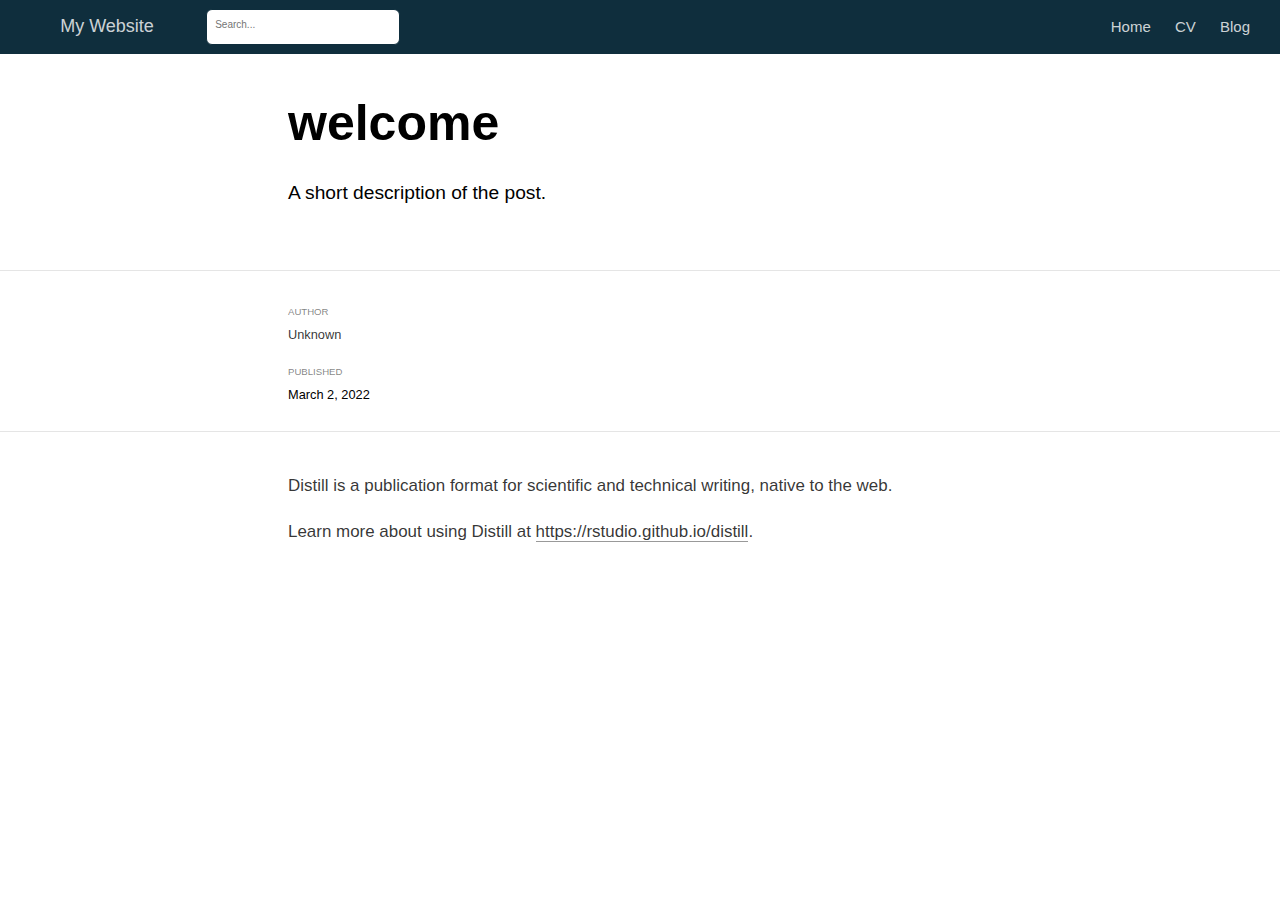
==== commit c9016fc9: "pushing cv updates to website" ====
--- a/docs/posts/2022-03-02-welcome/index.html
+++ b/docs/posts/2022-03-02-welcome/index.html
@@ -2079,7 +2079,7 @@
 </div>
 <div class="nav-right">
 <a href="../../index.html">Home</a>
-<a href="../../about.html">About</a>
+<a href="../../CV.html">CV</a>
 <a href="../../blog.html">Blog</a>
 <a href="javascript:void(0);" class="nav-toggle">&#9776;</a>
 </div>
